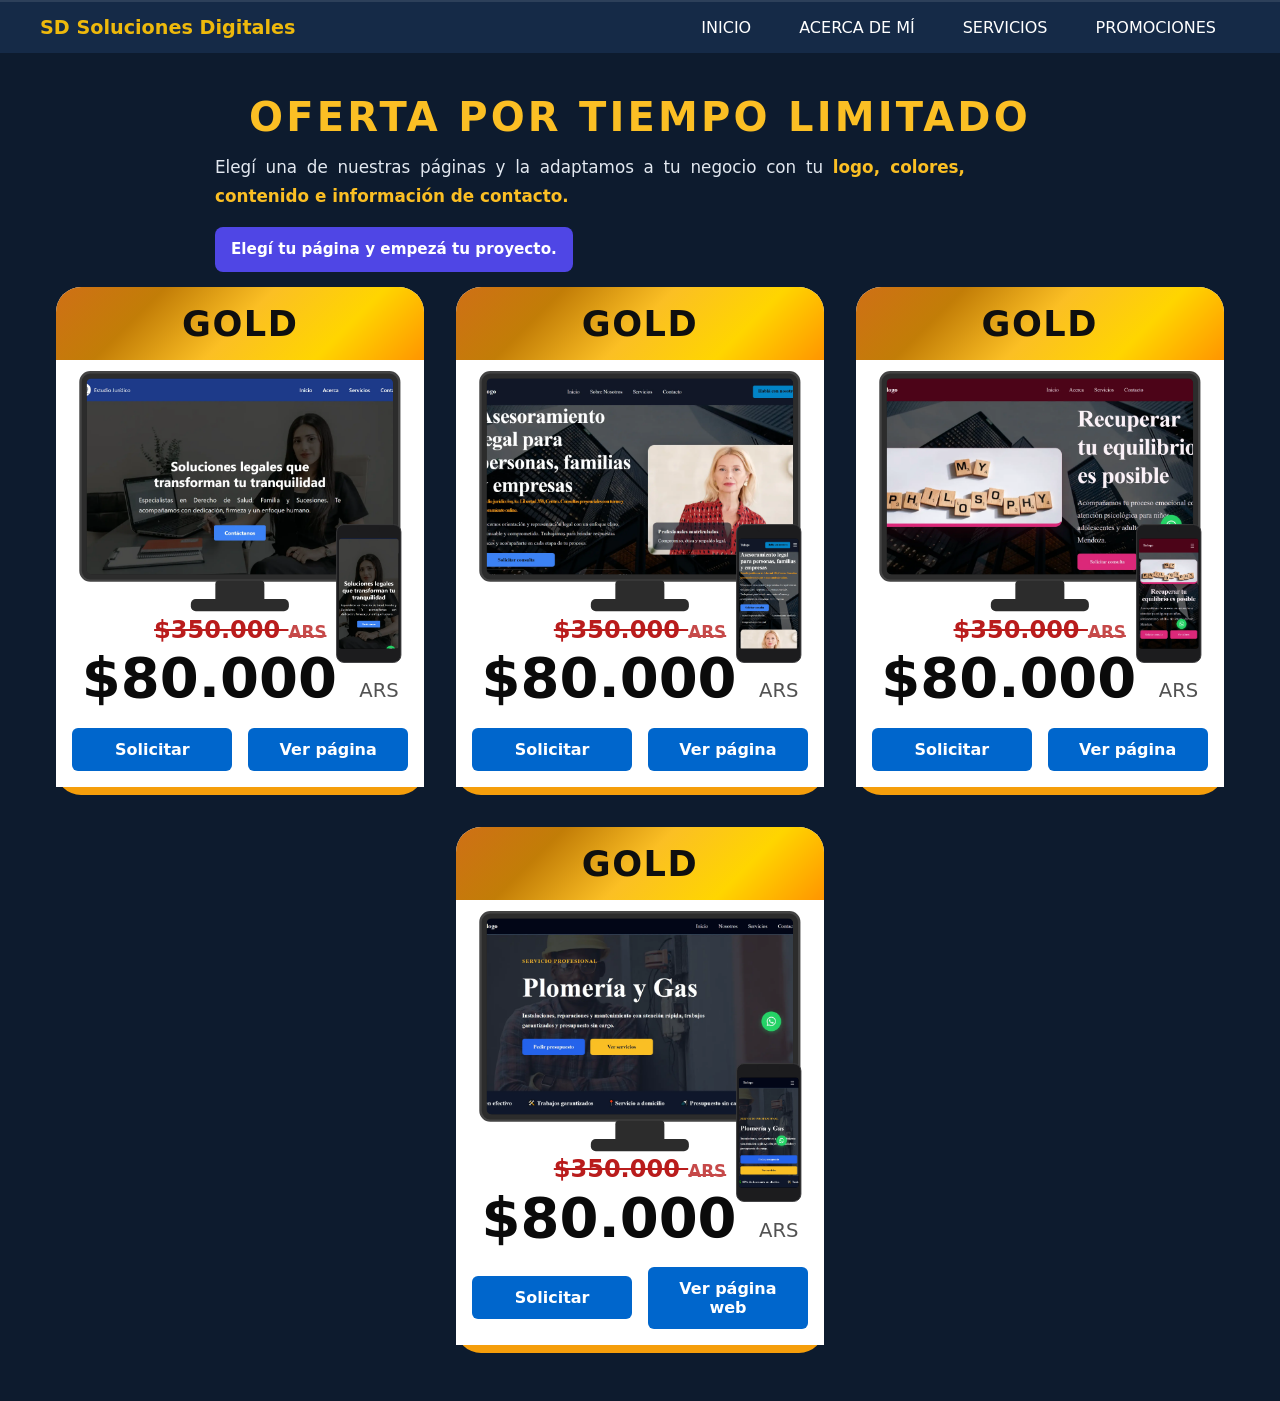
==== promociones/index.html @ 0f0af24a "Crear estructura multipagina y actualizar navegacion" ====
<!DOCTYPE html>
<html lang="es">

<head>
  <meta charset="UTF-8">
  <meta name="viewport" content="width=device-width, initial-scale=1.0">

  <title>Sobre mí | SD Soluciones Digitales</title>

  <meta
    name="description"
    content="Conocé a José Santacruz y su trabajo en desarrollo web para negocios y empresas."
  >

  <link rel="stylesheet" href="../css/styles.css">
</head>

<body>

<header class="navbar">
  <section class="container">

    <div class="logo">SD Soluciones Digitales</div>

    <input type="checkbox" id="menu-toggle" class="menu-toggle">

    <label for="menu-toggle" class="menu-icon"></label>

    <nav class="menu">
      <a href="../">Inicio</a>
      <a href="../sobre-mi/">Acerca de mí</a>
      <a href="../servicios/">Servicios</a>
      <a href="./">Promociones</a>
    </nav>

  </section>
</header>

  <main>

    <section id="promociones" class="promotions">
      <div class="section container">
        
      <h2 class="h2-center promo-eyebrow">OFERTA POR TIEMPO LIMITADO</h2>

      <div class="promo-box sesction">
        

        <p class="promo-text">
          Elegí una de nuestras páginas y la adaptamos a tu negocio con tu
          <strong>logo, colores, contenido e información de contacto.</strong>
        </p>

        <p class="promo-action">
          Elegí tu página y empezá tu proyecto.
        </p>
      </div>



        <div class="portfolio-container">

          <article class="portfolio-card gold-card">
            <span class="portfolio-title"> GOLD</span>
                      
            <div class="portfolio-preview">
              <div class="svg-desktop">
                <svg viewBox="0 0 300 250" xmlns="http://www.w3.org/2000/svg">
                  <defs>
                    <clipPath id="screen-pc-gold">
                      <rect x="25" y="15" width="250" height="160" rx="4" />
                    </clipPath>
                  </defs>
                  <rect x="20" y="10" width="260" height="170" rx="8" fill="#2c2c2c" />
                  <rect x="20" y="10" width="260" height="170" rx="8" fill="none" stroke="#444" stroke-width="2" />
                  <rect x="25" y="15" width="250" height="160" rx="4" fill="#1a1a1a" clip-path="url(#screen-pc-gold)" />
                  <image href="../assets/imagen/lexora-gold-01-desktop.webp" x="25" y="15" width="250" height="160" clip-path="url(#screen-pc-gold)" preserveAspectRatio="xMidYMid slice" />
                  <rect x="130" y="180" width="40" height="20" rx="3" fill="#2c2c2c" />
                  <rect x="110" y="195" width="80" height="10" rx="4" fill="#2c2c2c" />
                </svg>
              </div>

              <div class="svg-mobile">
                <svg viewBox="0 0 160 320" xmlns="http://www.w3.org/2000/svg">
                  <defs>
                    <clipPath id="screen-mobile-gold">
                      <rect x="15" y="40" width="130" height="240" rx="6" />
                    </clipPath>
                  </defs>
                  <rect x="10" y="10" width="140" height="300" rx="16" fill="#1c1c1e" />
                  <rect x="10" y="10" width="140" height="300" rx="16" fill="none" stroke="#3a3a3c" stroke-width="2" />
                  <path d="M60 12 h40 a4 4 0 0 1 4 4 v6 a4 4 0 0 1 -4 4 h-40 a4 4 0 0 1 -4 -4 v-6 a4 4 0 0 1 4 -4 z" fill="#1c1c1e" />
                  <rect x="15" y="40" width="130" height="240" rx="6" fill="#000" clip-path="url(#screen-mobile-gold)" />
                  <image href="../assets/imagen/lexora-gold-01-mobile.webp" x="15" y="40" width="130" height="240" clip-path="url(#screen-mobile-gold)" preserveAspectRatio="xMidYMid slice" />
                </svg>
              </div>
            </div>

            <div class="card-content-promotions">
              
              <div class="promo-price">
                <del class="old-price">$350.000 <small>ARS</small></del>
                <strong class="new-price">$80.000 <small>ARS</small></strong>
              </div>
                <!--  <h2>Paquete Web Gold</h2> -->

              <div class="card-actions">
                <a
                  href="https://wa.me/543743615520?text=Quiero%20la%20p%C3%A1gina%20Lexora%201"
                  class="btn"
                  target="_blank"
                  rel="noopener noreferrer"
                >
                  Solicitar
                </a>

                <a
                  href="https://lexora-gold-01.vercel.app/"
                  class="btn"
                  target="_blank"
                  rel="noopener noreferrer"
                >
                  Ver  página
                </a>
              </div>

            </div>
          </article>

          <article class="portfolio-card gold-card">
            <span class="portfolio-title"> GOLD</span>
                      
            <div class="portfolio-preview">
              <div class="svg-desktop">
                <svg viewBox="0 0 300 250" xmlns="http://www.w3.org/2000/svg">
                  <defs>
                    <clipPath id="screen-pc-gold">
                      <rect x="25" y="15" width="250" height="160" rx="4" />
                    </clipPath>
                  </defs>
                  <rect x="20" y="10" width="260" height="170" rx="8" fill="#2c2c2c" />
                  <rect x="20" y="10" width="260" height="170" rx="8" fill="none" stroke="#444" stroke-width="2" />
                  <rect x="25" y="15" width="250" height="160" rx="4" fill="#1a1a1a" clip-path="url(#screen-pc-gold)" />
                  <image href="../assets/imagen/lexora-gold-02-desktop.webp" x="25" y="15" width="250" height="160" clip-path="url(#screen-pc-gold)" preserveAspectRatio="xMidYMid slice" />
                  <rect x="130" y="180" width="40" height="20" rx="3" fill="#2c2c2c" />
                  <rect x="110" y="195" width="80" height="10" rx="4" fill="#2c2c2c" />
                </svg>
              </div>

              <div class="svg-mobile">
                <svg viewBox="0 0 160 320" xmlns="http://www.w3.org/2000/svg">
                  <defs>
                    <clipPath id="screen-mobile-gold">
                      <rect x="15" y="40" width="130" height="240" rx="6" />
                    </clipPath>
                  </defs>
                  <rect x="10" y="10" width="140" height="300" rx="16" fill="#1c1c1e" />
                  <rect x="10" y="10" width="140" height="300" rx="16" fill="none" stroke="#3a3a3c" stroke-width="2" />
                  <path d="M60 12 h40 a4 4 0 0 1 4 4 v6 a4 4 0 0 1 -4 4 h-40 a4 4 0 0 1 -4 -4 v-6 a4 4 0 0 1 4 -4 z" fill="#1c1c1e" />
                  <rect x="15" y="40" width="130" height="240" rx="6" fill="#000" clip-path="url(#screen-mobile-gold)" />
                  <image href="../assets/imagen/lexora-gold-02-mobile.webp" x="15" y="40" width="130" height="240" clip-path="url(#screen-mobile-gold)" preserveAspectRatio="xMidYMid slice" />
                </svg>
              </div>
            </div>

            <div class="card-content-promotions">
              
            <div class="promo-price">
              <del class="old-price">$350.000 <small>ARS</small></del>
              <strong class="new-price">$80.000 <small>ARS</small></strong>
            </div>
            <!--  <h2>Paquete Web Gold</h2> -->


            <div class="card-actions">
              <a
                href="https://wa.me/543743615520?text=Quiero%20la%20p%C3%A1gina%20Lexora%202"
                class="btn"
                target="_blank"
                rel="noopener noreferrer"
              >
                Solicitar
              </a>

              <a
                href="https://lexora-gold-02.vercel.app/"
                class="btn"
                target="_blank"
                rel="noopener noreferrer"
              >
                Ver  página
              </a>
            </div>


            </div>
          </article>

          <article class="portfolio-card gold-card">
            <span class="portfolio-title"> GOLD</span>
                      
            <div class="portfolio-preview">
              <div class="svg-desktop">
                <svg viewBox="0 0 300 250" xmlns="http://www.w3.org/2000/svg">
                  <defs>
                    <clipPath id="screen-pc-gold">
                      <rect x="25" y="15" width="250" height="160" rx="4" />
                    </clipPath>
                  </defs>
                  <rect x="20" y="10" width="260" height="170" rx="8" fill="#2c2c2c" />
                  <rect x="20" y="10" width="260" height="170" rx="8" fill="none" stroke="#444" stroke-width="2" />
                  <rect x="25" y="15" width="250" height="160" rx="4" fill="#1a1a1a" clip-path="url(#screen-pc-gold)" />
                  <image href="../assets/imagen/lexora-gold-03-desktop.webp" x="25" y="15" width="250" height="160" clip-path="url(#screen-pc-gold)" preserveAspectRatio="xMidYMid slice" />
                  <rect x="130" y="180" width="40" height="20" rx="3" fill="#2c2c2c" />
                  <rect x="110" y="195" width="80" height="10" rx="4" fill="#2c2c2c" />
                </svg>
              </div>

              <div class="svg-mobile">
                <svg viewBox="0 0 160 320" xmlns="http://www.w3.org/2000/svg">
                  <defs>
                    <clipPath id="screen-mobile-gold">
                      <rect x="15" y="40" width="130" height="240" rx="6" />
                    </clipPath>
                  </defs>
                  <rect x="10" y="10" width="140" height="300" rx="16" fill="#1c1c1e" />
                  <rect x="10" y="10" width="140" height="300" rx="16" fill="none" stroke="#3a3a3c" stroke-width="2" />
                  <path d="M60 12 h40 a4 4 0 0 1 4 4 v6 a4 4 0 0 1 -4 4 h-40 a4 4 0 0 1 -4 -4 v-6 a4 4 0 0 1 4 -4 z" fill="#1c1c1e" />
                  <rect x="15" y="40" width="130" height="240" rx="6" fill="#000" clip-path="url(#screen-mobile-gold)" />
                  <image href="../assets/imagen/lexora-gold-03-mobile.webp" x="15" y="40" width="130" height="240" clip-path="url(#screen-mobile-gold)" preserveAspectRatio="xMidYMid slice" />
                </svg>
              </div>
            </div>

            <div class="card-content-promotions">
              
            <div class="promo-price">
              <del class="old-price">$350.000 <small>ARS</small></del>
              <strong class="new-price">$80.000 <small>ARS</small></strong>
            </div>
              <!--  <h2>Paquete Web Gold</h2> -->

              <div class="card-actions">
                <a
                  href="https://wa.me/543743615520?text=Quiero%20la%20p%C3%A1gina%20Lexora%203"
                  class="btn"
                  target="_blank"
                  rel="noopener noreferrer"
                >
                  Solicitar
                </a>

                <a
                  href="https://lexora-gold-03.vercel.app/"
                  class="btn"
                  target="_blank"
                  rel="noopener noreferrer"
                >
                  Ver  página
                </a>
              </div>


            </div>
          </article>

          <article class="portfolio-card gold-card">
            <span class="portfolio-title"> GOLD</span>
                      
            <div class="portfolio-preview">
              <div class="svg-desktop">
                <svg viewBox="0 0 300 250" xmlns="http://www.w3.org/2000/svg">
                  <defs>
                    <clipPath id="screen-pc-gold">
                      <rect x="25" y="15" width="250" height="160" rx="4" />
                    </clipPath>
                  </defs>
                  <rect x="20" y="10" width="260" height="170" rx="8" fill="#2c2c2c" />
                  <rect x="20" y="10" width="260" height="170" rx="8" fill="none" stroke="#444" stroke-width="2" />
                  <rect x="25" y="15" width="250" height="160" rx="4" fill="#1a1a1a" clip-path="url(#screen-pc-gold)" />
                  <image href="../assets/imagen/lexora-gold-04-desktop.webp" x="25" y="15" width="250" height="160" clip-path="url(#screen-pc-gold)" preserveAspectRatio="xMidYMid slice" />
                  <rect x="130" y="180" width="40" height="20" rx="3" fill="#2c2c2c" />
                  <rect x="110" y="195" width="80" height="10" rx="4" fill="#2c2c2c" />
                </svg>
              </div>

              <div class="svg-mobile">
                <svg viewBox="0 0 160 320" xmlns="http://www.w3.org/2000/svg">
                  <defs>
                    <clipPath id="screen-mobile-gold">
                      <rect x="15" y="40" width="130" height="240" rx="6" />
                    </clipPath>
                  </defs>
                  <rect x="10" y="10" width="140" height="300" rx="16" fill="#1c1c1e" />
                  <rect x="10" y="10" width="140" height="300" rx="16" fill="none" stroke="#3a3a3c" stroke-width="2" />
                  <path d="M60 12 h40 a4 4 0 0 1 4 4 v6 a4 4 0 0 1 -4 4 h-40 a4 4 0 0 1 -4 -4 v-6 a4 4 0 0 1 4 -4 z" fill="#1c1c1e" />
                  <rect x="15" y="40" width="130" height="240" rx="6" fill="#000" clip-path="url(#screen-mobile-gold)" />
                  <image href="../assets/imagen/lexora-gold-04-mobile.webp" x="15" y="40" width="130" height="240" clip-path="url(#screen-mobile-gold)" preserveAspectRatio="xMidYMid slice" />
                </svg>
              </div>
            </div>

            <div class="card-content-promotions">
              
            <div class="promo-price">
              <del class="old-price">$350.000 <small>ARS</small></del>
              <strong class="new-price">$80.000 <small>ARS</small></strong>
            </div>
              <!--  <h2>Paquete Web Gold</h2> -->

            <div class="card-actions">
              <a
                href="https://wa.me/543743615520?text=Quiero%20la%20p%C3%A1gina%20Lexora%204"
                class="btn"
                target="_blank"
                rel="noopener noreferrer"
              >
                Solicitar
              </a>

              <a
                href="https://lexora-gold-04.vercel.app/"
                class="btn"
                target="_blank"
                rel="noopener noreferrer"
              >
                Ver página web
              </a>
            </div>


            </div>
          </article>
          
        </div>
      </div>
    </section>

  </main>

  <script src="../js/main.js"></script>

</body>

</html>
---- css/styles.css ----
/* ********** Custom Properties ********** */
:root {
  /* Identidad visual */
  --primary-color: #3b82f6;
  --secondary-color: #1e3a8a;
  --accent-color: #f59e0b;

  /* Texto */
  /* h1, h2, h3 (títulos principales, máximo contraste) */
  --text-main: #1f2937;
  /*  (párrafos, texto de lectura, un poco más suave pero legible) */
  --text-muted: #6b7280;
  --text-muted: #010203;
  /* texto sobre fondos oscuros (por ejemplo, dentro de botones, banners o tarjetas con fondo de color) */
  --text-light: #555555;
  --text-white: #ffffff;
  --card-text-color: #0f0f0f;

  /* --- Color dorado (gold) para títulos h1, h2, h3 --- */
  --gold-titles: #eeb90c;

  /* Fondos */
  /*  Es el fondo general de toda la página (un gris muy clarito). */
  --bg-main: #f3f4f6;
  /* Es el color que sí se suele usar para el fondo de las cards o contenedores (blanco puro). Al ser distinto al fondo general, hace que la card resalte. */
  --bg-surface: #ffffff;
  /* Es un color oscuro, ideal para usar en el pie de página (footer) o si armas un "modo oscuro". */
  --bg-dark: #0d1b2e;
  --bg-header-footer: #152a47;

  /* Bordes y estados */
  --border-color: #e5e7eb;
  --error: #ef4444;
  --success: #10b981;

  /* Variables servicios */
  --bg-color: #f0f0f0;
  --text-dark: #333333;
  --price-red: #d92d20;
  --price-green: #14804a;
  --card-bg: #ffffff;

  /* Layout */
  --max-width: 1200px;
  --header-height: 70px;      /* Altura real del header fijo */
  --shadow-sm: 0 1px 3px rgba(0,0,0,0.1);

  /* PLanes */
  --gold-card: linear-gradient(135deg, #c27d07, #fbbf24);
  --gold-card: linear-gradient(
    135deg,
    #cf7016,
    #c27d07,
    #fbbf24,  
    #ffd500, 
    #ff9500 
    );
  --shadow-gold: 
    0 4px 15px rgba(212, 175, 55, 0.5),    
    0 10px 25px rgba(255, 215, 0, 0.35),   
    inset 0 0 8px rgba(255, 223, 0, 0.4);
    
  --diamond-card: linear-gradient(135deg, #52525b, #d4d4d8, #ffffff, #71717a);
  --diamond-card: linear-gradient(
  135deg,
  #1f2937, 
  #4b5563, 
  #94a3b8,  
  #e2e8f0,
  #0f172a 
    );
  --shadow-diamond:
  0 4px 15px rgba(113, 113, 122, 0.45),
  0 10px 30px rgba(255, 255, 255, 0.7),
  inset 0 0 10px rgba(255, 255, 255, 0.9);

/* Redes sociales foote */
  --instagram: #E1306C; 
  --whatsapp: #25D366;
  --tiktok: #00f2ea;     
}

/* ********** Reset y estilos base ********** */
html {
  box-sizing: border-box;
  font-family: system-ui, -apple-system, "Segoe UI", Roboto, sans-serif;
  font-size: 16px;
  scroll-behavior: smooth;
}

*, *::after, *::before {
  box-sizing: inherit;
}

body {
  margin: 0;
  background-color: var(--bg-dark);
}

a {
  color: var(--primary-color);
  transition: opacity 0.2s ease;
}
a:hover {
  opacity: 0.8;
}

h1, h2, h3 {
  margin: 0;
  line-height: 1.2;
  color: var(--gold-titles);
}

img {
  max-width: 100%;
  height: auto;
  display: block;  /* Evita espacios fantasmas debajo de imágenes */
}

p {
  line-height: 1.6;
  margin-top: 0;
}

/* Utilidades */
.container {
  max-width: var(--max-width);
  margin-left: auto;
  margin-right: auto;
  padding: 0 1rem;
}

.whatsapp-float {
  position: fixed;
  width: 60px;
  height: 60px;
  bottom: 350px;
  right: 60px;
  background-color: #25d366;
  color: white;
  border-radius: 50px;
  display: flex;
  justify-content: center;
  align-items: center;
  box-shadow: 2px 2px 10px rgba(0, 0, 0, 0.2);
  z-index: 9999;
  text-decoration: none;
  transition: transform 0.3s ease;
}

.whatsapp-float:hover {
  transform: scale(1.1);
  color: white;
}

.h2-center {
  text-align: center;
  font-size: clamp(2rem, 5vw, 2.5rem);
  margin-bottom: 40px;
  padding-top: 45px;
}

.text-red {
  color: red;
}
.text-green {
  color: green;
}

.text-aling {
  text-align: center;
}

.btn {
  display: inline-block;
  padding: 0.75rem 1.5rem;
  background-color: #2563eb; /* azul moderno */
  color: #fff;
  font-size: 1rem;
  font-weight: 600;
  border: none;
  border-radius: 0.5rem;
  cursor: pointer;
  transition: background-color 0.3s ease;
  text-decoration: none; /* útil si es <a> */
}

.section {
  padding: 3rem 1rem;
}

.btn:hover {
  background-color: #1e40af; /* tono más oscuro al pasar */
}

h1, h2, h3 {
  color: var(--gold-titles);
}

h4, h5, h6 {
  color: var(--text-main);
}

p {
  color: var(--text-muted);
}

@media screen and (min-width: 1024px) {
  .full-lg-screen {
    width: 100%;
    min-height: 100vh;
  }
}

/* ********** Barra navegacion ********** */
.navbar {
  background: var(--bg-dark);
  background: var(--bg-header-footer);
  color: white;
  bottom: 0;
  z-index: 999;
  padding: 1rem;
  width: 100%;
  left: 0;
  position: fixed;
  z-index: 999;
  padding: 0.8rem 1rem;
  border-top: 2px solid rgba(255, 255, 255, 0.1);
}

.navbar > .container {
  display: flex;
  justify-content: space-between;
  align-items: center;
  width: 100%;
}

.logo {
  font-weight: bold;
  font-size: 1.2rem;
  color: var(--gold-titles);
  font-weight: 800;
}

.menu-toggle {
  display: none;
}

.menu-icon {
  font-size: 1.8rem;
  cursor: pointer;
  transition: all 0.3s ease;
}

/* Estado normal: ☰ */
.menu-icon::before {
  content: "\2630"; /* Unicode ☰ */
}

/* Cuando el menú está desplegado: ✖ */
.menu-toggle:checked + .menu-icon::before {
  content: "\2715"; /* Unicode ✖ */
}

.menu {
  display: none;
  flex-direction: column;
  background: var(--bg-dark);
  background: var(--bg-header-footer);
  position: absolute;
  bottom: 60px;             
  left: 0;
  width: 100%;
}

.menu a {
  padding: 1rem;
  text-decoration: none;
  color: var(--gold-titles);
  color: white;
  border-top: 1px solid #333;
  text-align: left;
  font-weight: 500;
  text-transform: uppercase;
}

.menu a:hover {
  transform: scale(1.05);          
  transition: transform 0.2s ease;
  font-weight: bold;
}

.menu-toggle:checked ~ .menu {
  display: flex;
}

/* Desktop: desde 1024px en adelante */
@media (min-width: 768px) {
  .navbar {
    top: 0;
    bottom: auto;
    padding: 0 1rem;
  }
  .navbar > .container {
    width: 100%;
    display: flex;
    justify-content: space-between;
    align-items: center;
    align-items: stretch;
    padding: 0;
  }
  .logo {
    position: static;
    display: flex;
    align-items: center;             
  }
  .menu {
    display: flex !important;
    flex-direction: row;
    position: static;
    width: auto;
  }
  .menu a {
    border: none;
    padding: 1rem 1.5rem;
    display: flex;
    align-items: center;
  }
  .menu-icon {
    display: none;                 
  }
} 

/* ********** Hero ********** */
/* ********** Hero ********** */
.hero {
  min-height: 100vh;
  position: relative;
  overflow: hidden;
  display: flex;
  flex-direction: column;
  justify-content: center;
  align-items: center;
  color: var(--text-light);
  background:
    linear-gradient(rgba(0, 0, 0, 0.15), rgba(0, 0, 0, 0.15)),
    url("https://images.unsplash.com/photo-1484417894907-623942c8ee29?q=80&w=1032&auto=format&fit=crop&ixlib=rb-4.1.0&ixid=M3wxMjA3fDB8MHxwaG90by1wYWdlfHx8fGVufDB8fHx8fA%3D%3D");
  background-size: cover;
  background-position: center;
}

.hero-content {
  position: relative;
  z-index: 2;
  display: flex;
  flex-direction: column;
  gap: 1rem;
  max-width: 650px;
  padding: 2rem 1.25rem;
  margin-right: auto;
  background: rgb(0 0 0 / 80%);
  border-radius: 15px;
  border: 3px solid #ffcc10;
}

.hero-title {
  font-size: 2.5rem;
  font-weight: 700;
  line-height: 1.3;
  letter-spacing: -0.02em;
}

.hero-description {
  color: #cbd5e1;
  font-size: 1.05rem;
  line-height: 1.6;
}

.hero-buttons {
  display: flex;
  flex-direction: column;
  align-items: center;
  gap: 1rem;
}

.btn-hero {
  display: inline-flex;
  width: 100%;
  align-items: center;
  justify-content: center;
  padding: 0.85rem 1.75rem;
  border-radius: 10px;
  cursor: pointer;
  text-decoration: none;
  font-size: 0.95rem;
  font-weight: 800;
  transition: all 0.25s cubic-bezier(0.4, 0, 0.2, 1);
}

.btn-hero-primary {
  background-color: #f9f9fc;
  color: #000000;
  border: 1px solid transparent;
  box-shadow: 0 4px 14px rgba(99, 102, 241, 0.35);
  text-transform: uppercase;
}

.btn-hero-primary:hover {
  transform: translateY(-2px);
}

.btn-hero-secondary {
  background-color: #4f46e5;
  color: #ffffff;
  border: 1px solid rgba(255, 255, 255, 0.15);
  text-transform: uppercase;
}

.btn-hero-secondary:hover {
  background-color: #4338ca;
  transform: translateY(-2px);
}


/* ********** Hero Benefits Slider ********** */
.hero-benefits-slider {
  width: 100%;
  overflow: hidden;
  padding: 1rem 0;
}

.hero-benefits-track {
  display: flex;
  width: max-content;
  animation: heroBenefitsSlider 50s linear infinite;
}

.hero-benefit-slide {
  display: flex;
  align-items: center;
  gap: 1rem;
  padding: 1rem;
  min-height: 90px;
  width: 280px;
  background: rgba(15, 23, 42, 0.92);
  border: 1px solid rgba(99, 102, 241, 0.25);
  border-radius: 12px;
  backdrop-filter: blur(8px);
  flex-shrink: 0;
  margin-right: 1rem;
}

.hero-benefit-icon {
  display: flex;
  align-items: center;
  justify-content: center;
  min-width: 45px;
  height: 45px;
  border-radius: 10px;
  background: rgba(79, 70, 229, 0.18);
  color: #a5b4fc;
  font-size: 1.3rem;
}

/* Nueva clase porque el HTML ahora utiliza <strong class="benefit-title> */
.benefit-title {
  display: block;
  margin: 0 0 0.25rem;
  font-size: 1rem;
  color: var(--gold-titles);
}

.hero-benefit-slide p {
  margin: 0;
  max-width: 200px;
  color: #94a3b8;
  font-size: 0.85rem;
  line-height: 1.4;
}


/* ********** Animación ********** */
@keyframes heroBenefitsSlider {
  from {
    transform: translateX(0);
  }

  to {
    transform: translateX(-50%);
  }
}


/* ********** Tablet ********** */
@media (min-width: 768px) {
  .hero {
    justify-content: space-between;
    padding-top: var(--header-height);
  }

  .hero-content {
    display: flex;
    flex-direction: column;
    justify-content: center;
    gap: 1rem;
    align-self: flex-start;
    margin-top: auto;
    margin-left: max(
      1rem,
      calc((100% - var(--max-width)) / 2 + 1rem)
    );
    margin-right: auto;
    width: 100%;
  }

  .hero-buttons {
    flex-direction: row;
    gap: 1rem;
    align-items: center;
  }

  .hero-benefits-slider {
    width: 100%;
    margin-top: auto;
  }

  .hero-benefit-slide {
    flex-basis: 320px;
  }
}


/* ********** Desktop ********** */
@media (min-width: 1024px) {
  .hero-benefit-slide {
    flex-basis: 300px;
  }
}

/* ********** About ********** */
/* .about {
  padding: 5rem 0;
  background: var(--bg-dark);
  overflow: hidden;
} */

.about-wrapper {
  display: flex;
  flex-direction: column;
/*   gap: 3rem; */
}

.about-content {
  display: flex;
  flex-direction: column;
}

.about-label {
  display: inline-block;
  margin-bottom: 0.75rem;
  color: #818cf8;
  font-size: 0.75rem;
  font-weight: 800;
  letter-spacing: 0.12em;
}

.about-content h2 {
  margin: 0 0 1.25rem;
  font-size: 2rem;
  font-weight: 700;
  line-height: 1.2;
  letter-spacing: -0.02em;
}

.about-content p {
  margin: 0 0 1rem;
  color: #94a3b8;
  font-size: 1rem;
  line-height: 1.7;
}

.about-content .about-intro {
  color: #cbd5e1;
}

.about-content strong {
  color: #ffffff;
  font-weight: 700;
}

.about-benefits {
  display: flex;
  flex-direction: column;
  gap: 0.75rem;
  margin-top: 1.5rem;
}

.about-benefit {
  display: flex;
  align-items: center;
  gap: 0.85rem;
  padding: 1rem;
  background: rgba(255, 255, 255, 0.04);
  border: 1px solid rgba(255, 255, 255, 0.08);
  border-radius: 12px;
  transition: transform 0.25s ease, background-color 0.25s ease, border-color 0.25s ease;
}

.about-benefit:hover {
  transform: translateY(-2px);
  background: rgba(255, 255, 255, 0.06);
  border-color: rgba(129, 140, 248, 0.3);
}

.about-benefit-icon {
  flex: 0 0 40px;
  display: flex;
  align-items: center;
  justify-content: center;
  width: 40px;
  height: 40px;
  color: #818cf8;
  background: rgba(99, 102, 241, 0.12);
  border-radius: 10px;
  font-size: 1rem;
  font-weight: 800;
}

.about-benefit h3 {
  margin: 0 0 0.2rem;
  color: #ffffff;
  font-size: 0.95rem;
  font-weight: 700;
}

.about-benefit p {
  margin: 0;
  color: #94a3b8;
  font-size: 0.8rem;
  line-height: 1.4;
}

.about-visual {
  display: flex;
  flex-direction: column;
  gap: 1rem;
}

.about-image-wrapper {
  position: relative;
  width: 100%;
}

.about-image {
  display: block;
  width: 100%;
  height: 400px;
  object-fit: cover;
  border-radius: 20px;
  border: 1px solid rgba(255, 255, 255, 0.1);
  border: 3px solid #ffcc10;

}

.about-experience {
  position: absolute;
  width: 190px;
  bottom: 1rem;
  left: 1rem;
  display: flex;
  align-items: center;
  gap: 0.8rem;
  padding: 1rem 1.2rem;
  background: rgba(15, 23, 42, 0.92);
  border: 1px solid rgba(255, 255, 255, 0.12);
  border-radius: 14px;
  backdrop-filter: blur(12px);
  border: 1px solid #ffcc10;

}

.about-experience strong {
  color: #818cf8;
  font-size: 2.2rem;
  line-height: 1;
}

.about-experience span {
  color: #e2e8f0;
  font-size: 0.9rem;
  font-weight: 600;
  line-height: 1.35;
}
.about-tech {
  display: flex;
  flex-wrap: wrap;
  gap: 0.5rem;
}

.about-tech span {
  padding: 0.5rem 0.75rem;
  color: #cbd5e1;
  background: rgba(255, 255, 255, 0.04);
  border: 1px solid rgba(255, 255, 255, 0.08);
  border-radius: 8px;
  font-size: 0.75rem;
  font-weight: 600;
}

@media (min-width: 768px) {
  .about {
    padding-top: 45px
  }

  .about-wrapper {
    flex-direction: row;
  /*   align-items: center; */
    gap: 4rem;
  }

  .about-content,
  .about-visual {
    flex: 1;
    min-width: 0;
  }

  .about-content h2 {
    font-size: 2.5rem;
  }

  .about-benefits {
    flex-direction: row;
    flex-wrap: wrap;
  }

  .about-benefit {
    flex: 1 1 calc(50% - 0.375rem);
  }

/*   .about-image {
    height: 500px;
  } */
}

@media (min-width: 1024px) {
/*   .about {
    padding: 7rem 0;
  } */

  .about-wrapper {
    gap: 6rem;
  }

  .about-content h2 {
    font-size: 2.8rem;
  }

  .about-content p {
    font-size: 1.05rem;
  }

/*   .about-image {
    height: 560px;
  } */

  .about-experience {
    left: 1rem;
    bottom: 1.5rem;
    padding: 1rem 1.25rem;
  }

  .about-experience strong {
    font-size: 1.8rem;
  }
}

/* ********** Services ********** */
/* Variables de color para las Cards */
:root {
  --emerald-card: linear-gradient(135deg, #10b981 0%, #059669 100%);
  --emerald-header-bg: #059669;
}

.pricing-cards {
  display: flex;
  flex-direction: column; 
  gap: 30px;
  width: 100%;
  align-items: center;
}

.card {
  background-color: var(--card-bg, #ffffff);
  border-radius: 20px;
  box-shadow: 0 10px 25px rgba(0, 0, 0, 0.15);
  width: 100%;
  max-width: 420px;
  display: flex;
  flex-direction: column;
  overflow: hidden;
  padding-bottom: 15px;
  padding-bottom: 8px;
  position: relative;
  text-align: start;
}

/* Identificadores por Plan */
.gold-card { 
  border-bottom: 8px solid var(--simple-header-bg, #f59e0b); 
}

.gold-card .card-header { 
  background: var(--gold-card); 
}

.diamond-card { 
  border-bottom: 8px solid var(--pro-header-bg, #0284c7); 
}

.diamond-card .card-header { 
  background: var(--diamond-card);
}

.emerald-card { 
  border-bottom: 8px solid var(--emerald-header-bg); 
}

.emerald-card .card-header { 
  background: var(--emerald-card);
}

/* Encabezado */
.card-header {
  position: relative;
  padding: 20px 15px;
  text-align: center;
  border-radius: 20px 20px 0 0;
}

.card-header h3 {
  margin: 0;
  font-size: 1.5rem;
  font-weight: 800;
  font-family: 'Raleway', sans-serif;
  color: var(--card-text-color, #ffffff);
}

.popular-badge {
  position: absolute;
  top: 8px;
  right: 15px;
  background-color: #056312;
  
  color: #ffffff;
  font-size: 0.85rem;
  font-weight: 800;
  padding: 3px 8px;
  border-radius: 20px;
  letter-spacing: 0.05em;
}

/* Cuerpo de la Card */
.card-body {
/*   padding: 1.25rem 1.25rem 0.5rem; */
  padding: 0.5rem;
  flex-grow: 1; 
  display: flex;
  flex-direction: column;
  gap: 1.2rem;
}

.card-body h4 {
  margin: 0 0 6px 0;
  font-size: 0.85rem;
  font-weight: 800;
  letter-spacing: 0.04em;
}

.ideal-for p {
  font-size: 0.85rem;
  line-height: 1.5;
  margin: 0;
  color: var(--text-light, #4b5563);
}

/* Lista de Beneficios */
.feature-list {
  list-style: none;
  padding: 0;
  margin: 0;
  display: flex;
  flex-direction: column;
 /*  gap: 8px; */
  gap: 0.2rem;
}

.feature-list li {
  position: relative;
  padding-left: 20px;
  font-size: 0.825rem;
  line-height: 1.45;
}

.feature-list li::before {
  content: "✓";
  position: absolute;
  left: 0;
  top: 0;
  color: var(--price-green, #10b981);
  font-weight: 800;
}

.highlight-green {
  color: var(--price-green, #10b981);
  font-weight: 700;
}

/* Detalle de precios */
.pricing-details {
  display: flex;
  justify-content: space-between;
  margin-top: auto; 
  padding-top: 5px;
  border-top: 1px solid #e5e7eb;
}

.price-col {
  display: flex;
  flex-direction: column;
  align-items: flex-start;
  gap: 2px;
}

.price-col .label {
  font-size: 0.65rem;
  font-weight: 800;
  text-transform: uppercase;
}

.price-col .value {
  font-size: 1rem;
  font-weight: 900;
}

.old-price { 
  color: var(--price-red, #ef4444); 
  text-decoration: line-through;
}

.green-text { 
  color: var(--price-green, #10b981); 
}

/* Footer y Botón */
/* .card-footer {
  padding: 10px 18px 5px;
} */

.checkout-box {
  display: flex;
  align-items: center;
  justify-content: center;
  padding: 12px 15px;
 /*  border-radius: 12px; */
  gap: 15px;
  text-decoration: none;
  color: #0a0606; 
  cursor: pointer;
  transition: transform 0.2s ease, box-shadow 0.2s ease; 
}

.checkout-box:hover {
  transform: translateY(-2px); 
  box-shadow: 0 6px 15px rgba(0, 0, 0, 0.2);
}

.gold-checkout { 
  background: var(--gold-card);
}

.diamond-checkout { 
  background: var(--diamond-card);
}

.emerald-checkout {
  background: var(--emerald-card);
}

.tag-icon {
  display: flex;
  align-items: center;
  justify-content: center;
}

.checkout-text {
  display: flex;
  flex-direction: column;
  border-left: 1.5px solid rgba(255, 255, 255, 0.6);
  padding-left: 12px;
}

.solo-pagas {
  font-size: 0.7rem;
  font-weight: 800;
  letter-spacing: 0.05em;
}

.final-price {
  font-size: 1.3rem;
  font-weight: 800;
  line-height: 1.1;
}

/* Tablet (2 por fila) */
@media (min-width: 768px) and (max-width: 1023px) {
  .pricing-cards {
    flex-direction: row; 
    flex-wrap: wrap;
    justify-content: center;
  }
  
  .card {
    width: 47%; 
  }
}

/* Desktop (3 columnas alineadas) */
@media (min-width: 1024px) {
  .pricing-cards {
    flex-direction: row; 
    justify-content: center;
    align-items: stretch;
    gap: 25px;
  }
  
  .card {
    width: 32%; 
    max-width: 380px;
  }
}


/* ********** Porfolio ********** */
.portfolio-container {
  display: flex;
  flex-direction: column;
  align-items: center;
  width: 100%;
  gap: 1rem;
}

.portfolio-card {
  background-color: var(--card-bg);
  border-radius: 25px;
  width: 100%;
  max-width: 600px; 
  display: flex;
  flex-direction: column;
  transition: transform 0.3s ease, box-shadow 0.3s ease;
}

/* .portfolio-card:hover {
  transform: translateY(-5px);
  box-shadow: 0 12px 24px rgba(0, 0, 0, 0.12);
} */

/* .gold-card {
  border: 3px solid var(--gold-card); 
  box-shadow: var(--shadow-gold);
}
 */
.gold-card .portfolio-title {
  background:  var(--gold-card);
}

/* .diamond-card {
  border: 3px solid var(--diamond-card);
  box-shadow: var(--shadow-diamond);
} */

.diamond-card .portfolio-title {
  background: var(--diamond-card);
}

.portfolio-title {
  padding: 1rem;
  text-align: center;
  font-weight: 800;
  color: var(--text-dark);
  font-size: 2.2rem;
  border-radius: 25px 25px 0 0;
  color: var(--card-text-color);
  letter-spacing: 1.5px;
}

.portfolio-preview {
  display: flex;
  align-items: flex-end;
  width: 100%;
  position: relative;
}

.svg-desktop {
  width: 100%;
}

.svg-mobile {
  width: 20%;
  max-width: 110px;
  margin-left: -25%;
  z-index: 2; 
}

.devices-showcase svg {
  width: 100%;
  height: auto;
  display: block;
}

.card-content {
  display: flex;
  flex-direction: column;
  align-items: center;
  padding: 1rem;
}

.card-content h2 {
  font-size: 1.5rem;
  margin-bottom: 0.5rem;
  color: #1a1a1a;
}

.btn {
  text-align: center;
  display: inline-block;
  width: 50%;
  padding: 0.75rem 1.5rem;
  background-color: #0066cc;
  color: #fff;
  text-decoration: none;
  font-weight: 600;
  border-radius: 6px;
  transition: background-color 0.2s ease;
}

.btn:hover {
  background-color: #004c99;
}

@media (min-width: 768px) {
  .portfolio-container {
    flex-direction: row;
    flex-wrap: wrap; 
    justify-content: center;
    gap: 2rem; 
  }

  .portfolio-card {
    width: calc(50% - 1rem);
    max-width: none; 
  }
}

@media (min-width: 1024px) {

  .portfolio-card {
    width: calc(33.333% - 1.35rem); 
  }
}

/* ********** PROMOCIONES ********** */
.card-content-promotions {
  display: flex;
  flex-direction: column;
  gap: 0;
  margin-top: -55px;
  background-color: var(--card-bg);
}

.card-content-promotions h2 {
  text-align: center;
}




/*  */

.promo-box {
  max-width: 850px;
  margin: 0 auto;
/*   padding: 2rem 1.5rem;
  text-align: center;
  background: #0d1b2e;
  border-radius: 16px; */
}

.promo-eyebrow {
  margin: 0 0 0.75rem;
  color: #fbbf24;
 /*  font-size: 0.8rem; */
  font-weight: 800;
  letter-spacing: 0.08em;
}

.promo-text {
  max-width: 750px;
 /*  margin: 0 auto; */
  color: #e2e8f0;
  font-size: 1.05rem;
  line-height: 1.7;
  text-align: justify;
}

.promo-text strong {
  color: #fbbf24;
  font-weight: 800;
}

.promo-action {
  display: inline-block;
/*   margin: 1.25rem 0 0; */
  padding: 0.65rem 1rem;
  color: #ffffff;
  font-size: 0.95rem;
  font-weight: 700;
  background: #4f46e5;
  border-radius: 8px;
}
/*  */





/* .promo-price {
  display: flex;
  flex-direction: column;
  justify-content: center;
  text-align: center;
}

.promo-price del {
  font-size: 1.5rem;
  color: #b61111;
  font-weight: bold;     
}

.promo-price strong {
  font-size: 2.5rem;
  color: #0a0a0a;
  font-weight: bold; 
}

.promo-price strong span {
  font-size: 1rem;
  opacity: 0.8;
  padding: 0;
  margin: 0;
} */


.promo-price {
  text-align: center;
  line-height: 1.2;
}

.old-price {
  display: block;
  font-size: 1.5rem;
  color: #b91c1c;
  text-decoration: line-through;
  font-weight: bold;
}

.old-price small {
  font-size: 0.7em;
  opacity: 0.8;
}

.new-price {
  display: block;
  font-size: 3.5rem;
  font-weight: 800;
  color: #0a0a0a;
}

.new-price small {
  font-size: 0.35em;      
  font-weight: 400;
  opacity: 0.7;
  margin-left: 0.15em;
}

.card-actions {
  display: flex;
  justify-content: space-between;
  align-items: center;
  gap: 1rem;
  margin: 1rem;
}

@media (min-width: 768px) {
  .promo-price h3 {
    font-size: 3rem;
  }
}

/* ********** FOOTER ********** */
.footer {
  background: #111;
  background: var(--bg-header-footer);
  color: #fff;
  padding: 2rem 0rem;
  margin-bottom: 25px;
}

.footer-content {
  display: flex;
  flex-direction: column;
  gap: 1.5rem;
}

.footer-social {
  display: flex;
  justify-content: space-around;
  gap: 1.2rem;        
  padding: 1rem 0;
}

.footer-social .social {
  width: 60px;
  height: 60px;
  display: grid;
  place-items: center;
  border-radius: 20%;
  color: #fff;
  transition: transform 0.3s ease, box-shadow 0.3s ease;
  text-decoration: none;
  box-shadow: 0 4px 8px rgba(0,0,0,0.15);
}

.footer-social .social svg {
  width: 28px;
  height: 28px;
  fill: currentColor;
}

.footer-social .instagram {
  background: linear-gradient(135deg, #405DE6, #E1306C, #FCAF45);
}

.footer-social .whatsapp {
  background: #25D366;
}

.footer-social .tiktok {
  background: linear-gradient(135deg, #00f2ea, #ff0050);
}

/* Efectos hover */
.footer-social .social:hover {
  transform: scale(1.12);        /* ligero zoom */
  box-shadow: 0 8px 20px rgba(0,0,0,0.3);
  filter: brightness(1.1);
}

.footer-copy {
  font-size: .85rem;
  color: #8a8a8a;
  color: white;
  border-top: 1px solid rgba(255,255,255,.1);
  width: 100%;
  padding-top: 1.5rem;
  text-align: center;
}

@media (min-width: 768px) {
  .footer {
    margin-bottom: 0;

  }
  .footer-content {
    display: flex;
    flex-direction: row;
    justify-content: space-evenly; 
    align-items: center;            
    gap: 2rem;                 
  }

  .footer-social {
    order: 2;
    display: flex;
    justify-content: space-around;
    gap: 5rem;
  }

  .footer-social .social {
    width: 54px;                    
    height: 54px;
  }

  .footer-social .social svg {
    width: 26px;
    height: 26px;
  }

  .footer-copy {
    font-size: 1rem;            
    width: auto;                  
    padding-top: 0;                 
    text-align: left;      
    border-top: none;
    order: 1
  }
}
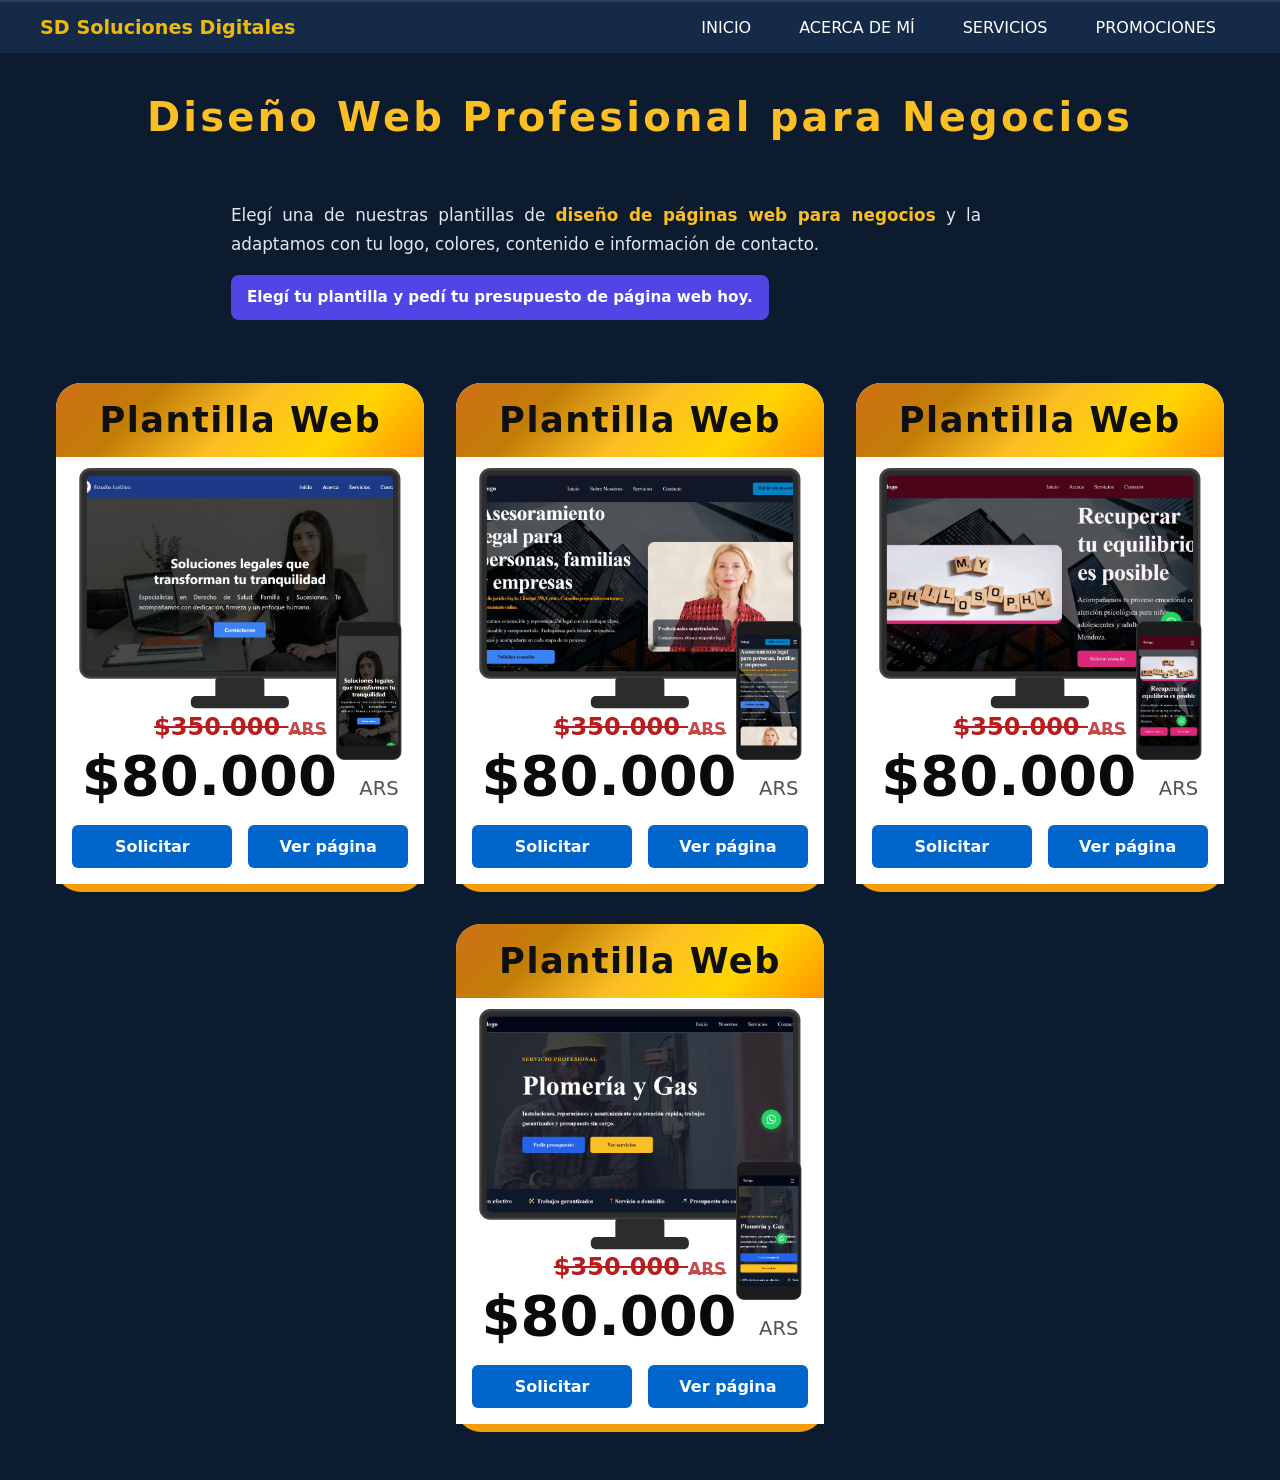
==== commit 03a050b6: "seo: actualiza datos estructurados de promociones" ====
--- a/promociones/index.html
+++ b/promociones/index.html
@@ -1,16 +1,25 @@
 <!DOCTYPE html>
-<html lang="es">
+<html lang="es-AR">
 
 <head>
   <meta charset="UTF-8">
   <meta name="viewport" content="width=device-width, initial-scale=1.0">
 
-  <title>Sobre mí | SD Soluciones Digitales</title>
-
+  <!-- ✅ Title optimizado con keywords transaccionales de tu CSV -->
+  <title>Plantillas Web Profesionales en Oferta | Presupuesto Página Web</title>
+
+  <!-- ✅ Description con keywords de intención comercial + ubicación local -->
   <meta
     name="description"
-    content="Conocé a José Santacruz y su trabajo en desarrollo web para negocios y empresas."
+    content="Diseño web profesional para negocios desde $80.000 ARS. Pedí tu presupuesto de página web en Jardín América, Misiones. Plantillas listas para tu empresa."
   >
+
+  <!-- FAVICON -->
+  <link rel="icon" type="image/png" href="../assets/favicon/favicon-96x96.png" sizes="96x96">
+  <link rel="icon" type="image/svg+xml" href="../assets/favicon/favicon.svg">
+  <link rel="shortcut icon" href="a../ssets/favicon/favicon.ico">
+  <link rel="apple-touch-icon" sizes="180x180" href="../assets/favicon/apple-touch-icon.png">
+  <link rel="manifest" href="../assets/favicon/site.webmanifest">
 
   <link rel="stylesheet" href="../css/styles.css">
 </head>
@@ -40,58 +49,65 @@
 
     <section id="promociones" class="promotions">
       <div class="section container">
-        
-      <h2 class="h2-center promo-eyebrow">OFERTA POR TIEMPO LIMITADO</h2>
-
-      <div class="promo-box sesction">
-        
-
-        <p class="promo-text">
-          Elegí una de nuestras páginas y la adaptamos a tu negocio con tu
-          <strong>logo, colores, contenido e información de contacto.</strong>
-        </p>
-
-        <p class="promo-action">
-          Elegí tu página y empezá tu proyecto.
-        </p>
-      </div>
-
-
+
+    
+
+          <!-- ✅ H1 AGREGADO: Tu página no tenía H1. Este es la keyword principal de tu CSV -->
+        <h1 class="h2-center promo-eyebrow">Diseño Web Profesional para Negocios</h1>
+
+        <div class="promo-box section">
+
+          <!-- ✅ Keywords integradas: "diseño de páginas web para negocios" (dificultad BAJA, alta relevancia en tu CSV) -->
+          <p class="promo-text">
+            Elegí una de nuestras plantillas de <strong>diseño de páginas web para negocios</strong> y la adaptamos con tu
+            logo, colores, contenido e información de contacto.
+          </p>
+
+          <!-- ✅ Keyword transaccional: "crear página web profesional" + "presupuesto" -->
+          <p class="promo-action">
+            Elegí tu plantilla y pedí tu <strong>presupuesto de página web</strong> hoy.
+          </p>  
+        </div>
 
         <div class="portfolio-container">
 
+          <!-- ============ TARJETA 1 ============ -->
           <article class="portfolio-card gold-card">
-            <span class="portfolio-title"> GOLD</span>
+            <!-- ✅ <span> → <h3> para jerarquía. Google ignora <span> como heading -->
+            <h3 class="portfolio-title">Plantilla Web</h3>
                       
             <div class="portfolio-preview">
               <div class="svg-desktop">
-                <svg viewBox="0 0 300 250" xmlns="http://www.w3.org/2000/svg">
-                  <defs>
-                    <clipPath id="screen-pc-gold">
+                <!-- ✅ role="img" + aria-labelledby + IDs únicos (-1) -->
+                <svg viewBox="0 0 300 250" xmlns="http://www.w3.org/2000/svg" role="img" aria-labelledby="svg-title-gold-1">
+                  <title id="svg-title-gold-1">Plantilla de diseño web profesional Gold 1 para negocios</title>
+                  <defs>
+                    <clipPath id="screen-pc-gold-1">
                       <rect x="25" y="15" width="250" height="160" rx="4" />
                     </clipPath>
                   </defs>
                   <rect x="20" y="10" width="260" height="170" rx="8" fill="#2c2c2c" />
                   <rect x="20" y="10" width="260" height="170" rx="8" fill="none" stroke="#444" stroke-width="2" />
-                  <rect x="25" y="15" width="250" height="160" rx="4" fill="#1a1a1a" clip-path="url(#screen-pc-gold)" />
-                  <image href="../assets/imagen/lexora-gold-01-desktop.webp" x="25" y="15" width="250" height="160" clip-path="url(#screen-pc-gold)" preserveAspectRatio="xMidYMid slice" />
+                  <rect x="25" y="15" width="250" height="160" rx="4" fill="#1a1a1a" clip-path="url(#screen-pc-gold-1)" />
+                  <image href="../assets/imagen/diseno-paginas-web-jardin-america-desktop.webp" x="25" y="15" width="250" height="160" clip-path="url(#screen-pc-gold-1)" preserveAspectRatio="xMidYMid slice" />
                   <rect x="130" y="180" width="40" height="20" rx="3" fill="#2c2c2c" />
                   <rect x="110" y="195" width="80" height="10" rx="4" fill="#2c2c2c" />
                 </svg>
               </div>
 
               <div class="svg-mobile">
-                <svg viewBox="0 0 160 320" xmlns="http://www.w3.org/2000/svg">
-                  <defs>
-                    <clipPath id="screen-mobile-gold">
+                <svg viewBox="0 0 160 320" xmlns="http://www.w3.org/2000/svg" role="img" aria-labelledby="svg-title-gold-1-mob">
+                  <title id="svg-title-gold-1-mob">Vista móvil de plantilla web profesional Gold 1</title>
+                  <defs>
+                    <clipPath id="screen-mobile-gold-1">
                       <rect x="15" y="40" width="130" height="240" rx="6" />
                     </clipPath>
                   </defs>
                   <rect x="10" y="10" width="140" height="300" rx="16" fill="#1c1c1e" />
                   <rect x="10" y="10" width="140" height="300" rx="16" fill="none" stroke="#3a3a3c" stroke-width="2" />
                   <path d="M60 12 h40 a4 4 0 0 1 4 4 v6 a4 4 0 0 1 -4 4 h-40 a4 4 0 0 1 -4 -4 v-6 a4 4 0 0 1 4 -4 z" fill="#1c1c1e" />
-                  <rect x="15" y="40" width="130" height="240" rx="6" fill="#000" clip-path="url(#screen-mobile-gold)" />
-                  <image href="../assets/imagen/lexora-gold-01-mobile.webp" x="15" y="40" width="130" height="240" clip-path="url(#screen-mobile-gold)" preserveAspectRatio="xMidYMid slice" />
+                  <rect x="15" y="40" width="130" height="240" rx="6" fill="#000" clip-path="url(#screen-mobile-gold-1)" />
+                  <image href="../assets/imagen/diseno-paginas-web-jardin-america-mobile.webp" x="15" y="40" width="130" height="240" clip-path="url(#screen-mobile-gold-1)" preserveAspectRatio="xMidYMid slice" />
                 </svg>
               </div>
             </div>
@@ -102,14 +118,15 @@
                 <del class="old-price">$350.000 <small>ARS</small></del>
                 <strong class="new-price">$80.000 <small>ARS</small></strong>
               </div>
-                <!--  <h2>Paquete Web Gold</h2> -->
 
               <div class="card-actions">
+                <!-- ✅ WhatsApp: "Lexora 1" → "Plantilla Web Gold 1" (el cliente no sabe qué es Lexora) -->
                 <a
-                  href="https://wa.me/543743615520?text=Quiero%20la%20p%C3%A1gina%20Lexora%201"
+                  href="https://wa.me/543743615520?text=Hola,%20quiero%20un%20presupuesto%20de%20la%20Plantilla%20Web%20Gold%201"
                   class="btn"
                   target="_blank"
                   rel="noopener noreferrer"
+                  aria-label="Solicitar presupuesto de Plantilla Web Gold 1 por WhatsApp"
                 >
                   Solicitar
                 </a>
@@ -119,46 +136,50 @@
                   class="btn"
                   target="_blank"
                   rel="noopener noreferrer"
+                  aria-label="Ver demo en vivo de la Plantilla Web Gold 1"
                 >
-                  Ver  página
+                  Ver página
                 </a>
               </div>
 
             </div>
           </article>
 
+          <!-- ============ TARJETA 2 ============ -->
           <article class="portfolio-card gold-card">
-            <span class="portfolio-title"> GOLD</span>
+            <h3 class="portfolio-title">Plantilla Web</h3>
                       
             <div class="portfolio-preview">
               <div class="svg-desktop">
-                <svg viewBox="0 0 300 250" xmlns="http://www.w3.org/2000/svg">
-                  <defs>
-                    <clipPath id="screen-pc-gold">
+                <svg viewBox="0 0 300 250" xmlns="http://www.w3.org/2000/svg" role="img" aria-labelledby="svg-title-gold-2">
+                  <title id="svg-title-gold-2">Plantilla de diseño web profesional Gold 2 para empresas</title>
+                  <defs>
+                    <clipPath id="screen-pc-gold-2">
                       <rect x="25" y="15" width="250" height="160" rx="4" />
                     </clipPath>
                   </defs>
                   <rect x="20" y="10" width="260" height="170" rx="8" fill="#2c2c2c" />
                   <rect x="20" y="10" width="260" height="170" rx="8" fill="none" stroke="#444" stroke-width="2" />
-                  <rect x="25" y="15" width="250" height="160" rx="4" fill="#1a1a1a" clip-path="url(#screen-pc-gold)" />
-                  <image href="../assets/imagen/lexora-gold-02-desktop.webp" x="25" y="15" width="250" height="160" clip-path="url(#screen-pc-gold)" preserveAspectRatio="xMidYMid slice" />
+                  <rect x="25" y="15" width="250" height="160" rx="4" fill="#1a1a1a" clip-path="url(#screen-pc-gold-2)" />
+                  <image href="../assets/imagen/creacion-sitios-web-misiones-desktop.webp" x="25" y="15" width="250" height="160" clip-path="url(#screen-pc-gold-2)" preserveAspectRatio="xMidYMid slice" />
                   <rect x="130" y="180" width="40" height="20" rx="3" fill="#2c2c2c" />
                   <rect x="110" y="195" width="80" height="10" rx="4" fill="#2c2c2c" />
                 </svg>
               </div>
 
               <div class="svg-mobile">
-                <svg viewBox="0 0 160 320" xmlns="http://www.w3.org/2000/svg">
-                  <defs>
-                    <clipPath id="screen-mobile-gold">
+                <svg viewBox="0 0 160 320" xmlns="http://www.w3.org/2000/svg" role="img" aria-labelledby="svg-title-gold-2-mob">
+                  <title id="svg-title-gold-2-mob">Vista móvil de plantilla web profesional Gold 2</title>
+                  <defs>
+                    <clipPath id="screen-mobile-gold-2">
                       <rect x="15" y="40" width="130" height="240" rx="6" />
                     </clipPath>
                   </defs>
                   <rect x="10" y="10" width="140" height="300" rx="16" fill="#1c1c1e" />
                   <rect x="10" y="10" width="140" height="300" rx="16" fill="none" stroke="#3a3a3c" stroke-width="2" />
                   <path d="M60 12 h40 a4 4 0 0 1 4 4 v6 a4 4 0 0 1 -4 4 h-40 a4 4 0 0 1 -4 -4 v-6 a4 4 0 0 1 4 -4 z" fill="#1c1c1e" />
-                  <rect x="15" y="40" width="130" height="240" rx="6" fill="#000" clip-path="url(#screen-mobile-gold)" />
-                  <image href="../assets/imagen/lexora-gold-02-mobile.webp" x="15" y="40" width="130" height="240" clip-path="url(#screen-mobile-gold)" preserveAspectRatio="xMidYMid slice" />
+                  <rect x="15" y="40" width="130" height="240" rx="6" fill="#000" clip-path="url(#screen-mobile-gold-2)" />
+                  <image href="../assets/imagen/creacion-sitios-web-misiones-mobile.webp" x="15" y="40" width="130" height="240" clip-path="url(#screen-mobile-gold-2)" preserveAspectRatio="xMidYMid slice" />
                 </svg>
               </div>
             </div>
@@ -169,15 +190,14 @@
               <del class="old-price">$350.000 <small>ARS</small></del>
               <strong class="new-price">$80.000 <small>ARS</small></strong>
             </div>
-            <!--  <h2>Paquete Web Gold</h2> -->
-
 
             <div class="card-actions">
               <a
-                href="https://wa.me/543743615520?text=Quiero%20la%20p%C3%A1gina%20Lexora%202"
+                href="https://wa.me/543743615520?text=Hola,%20quiero%20un%20presupuesto%20de%20la%20Plantilla%20Web%20Gold%202"
                 class="btn"
                 target="_blank"
                 rel="noopener noreferrer"
+                aria-label="Solicitar presupuesto de Plantilla Web Gold 2 por WhatsApp"
               >
                 Solicitar
               </a>
@@ -187,47 +207,50 @@
                 class="btn"
                 target="_blank"
                 rel="noopener noreferrer"
+                aria-label="Ver demo en vivo de la Plantilla Web Gold 2"
               >
-                Ver  página
+                Ver página
               </a>
             </div>
 
-
             </div>
           </article>
 
+          <!-- ============ TARJETA 3 ============ -->
           <article class="portfolio-card gold-card">
-            <span class="portfolio-title"> GOLD</span>
+            <h3 class="portfolio-title">Plantilla Web</h3>
                       
             <div class="portfolio-preview">
               <div class="svg-desktop">
-                <svg viewBox="0 0 300 250" xmlns="http://www.w3.org/2000/svg">
-                  <defs>
-                    <clipPath id="screen-pc-gold">
+                <svg viewBox="0 0 300 250" xmlns="http://www.w3.org/2000/svg" role="img" aria-labelledby="svg-title-gold-3">
+                  <title id="svg-title-gold-3">Plantilla de creación de página web para empresa Gold 3</title>
+                  <defs>
+                    <clipPath id="screen-pc-gold-3">
                       <rect x="25" y="15" width="250" height="160" rx="4" />
                     </clipPath>
                   </defs>
                   <rect x="20" y="10" width="260" height="170" rx="8" fill="#2c2c2c" />
                   <rect x="20" y="10" width="260" height="170" rx="8" fill="none" stroke="#444" stroke-width="2" />
-                  <rect x="25" y="15" width="250" height="160" rx="4" fill="#1a1a1a" clip-path="url(#screen-pc-gold)" />
-                  <image href="../assets/imagen/lexora-gold-03-desktop.webp" x="25" y="15" width="250" height="160" clip-path="url(#screen-pc-gold)" preserveAspectRatio="xMidYMid slice" />
+                  <rect x="25" y="15" width="250" height="160" rx="4" fill="#1a1a1a" clip-path="url(#screen-pc-gold-3)" />
+                  <image href="../assets/imagen/posicionamiento-seo-local-jardin-america-desktop.webp" x="25" y="15" width="250" height="160" clip-path="url(#screen-pc-gold-3)" preserveAspectRatio="xMidYMid slice" />
                   <rect x="130" y="180" width="40" height="20" rx="3" fill="#2c2c2c" />
                   <rect x="110" y="195" width="80" height="10" rx="4" fill="#2c2c2c" />
                 </svg>
               </div>
 
               <div class="svg-mobile">
-                <svg viewBox="0 0 160 320" xmlns="http://www.w3.org/2000/svg">
-                  <defs>
-                    <clipPath id="screen-mobile-gold">
+                <svg viewBox="0 0 160 320" xmlns="http://www.w3.org/2000/svg" role="img" aria-labelledby="svg-title-gold-3-mob">
+                  <title id="svg-title-gold-3-mob">Vista móvil de plantilla web profesional Gold 3</title>
+                  <defs>
+                    <clipPath id="screen-mobile-gold-3">
                       <rect x="15" y="40" width="130" height="240" rx="6" />
                     </clipPath>
                   </defs>
                   <rect x="10" y="10" width="140" height="300" rx="16" fill="#1c1c1e" />
                   <rect x="10" y="10" width="140" height="300" rx="16" fill="none" stroke="#3a3a3c" stroke-width="2" />
                   <path d="M60 12 h40 a4 4 0 0 1 4 4 v6 a4 4 0 0 1 -4 4 h-40 a4 4 0 0 1 -4 -4 v-6 a4 4 0 0 1 4 -4 z" fill="#1c1c1e" />
-                  <rect x="15" y="40" width="130" height="240" rx="6" fill="#000" clip-path="url(#screen-mobile-gold)" />
-                  <image href="../assets/imagen/lexora-gold-03-mobile.webp" x="15" y="40" width="130" height="240" clip-path="url(#screen-mobile-gold)" preserveAspectRatio="xMidYMid slice" />
+                  <rect x="15" y="40" width="130" height="240" rx="6" fill="#000" clip-path="url(#screen-mobile-gold-3)" />
+                  <image href="../assets/imagen/posicionamiento-seo-local-jardin-america-mobile.webp" x="15" y="40" width="130" height="240" clip-path="url(#screen-mobile-gold-3)" preserveAspectRatio="xMidYMid slice" />
                 </svg>
               </div>
             </div>
@@ -238,14 +261,14 @@
               <del class="old-price">$350.000 <small>ARS</small></del>
               <strong class="new-price">$80.000 <small>ARS</small></strong>
             </div>
-              <!--  <h2>Paquete Web Gold</h2> -->
 
               <div class="card-actions">
                 <a
-                  href="https://wa.me/543743615520?text=Quiero%20la%20p%C3%A1gina%20Lexora%203"
+                  href="https://wa.me/543743615520?text=Hola,%20quiero%20un%20presupuesto%20de%20la%20Plantilla%20Web%20Gold%203"
                   class="btn"
                   target="_blank"
                   rel="noopener noreferrer"
+                  aria-label="Solicitar presupuesto de Plantilla Web Gold 3 por WhatsApp"
                 >
                   Solicitar
                 </a>
@@ -255,47 +278,50 @@
                   class="btn"
                   target="_blank"
                   rel="noopener noreferrer"
+                  aria-label="Ver demo en vivo de la Plantilla Web Gold 3"
                 >
-                  Ver  página
+                  Ver página
                 </a>
               </div>
 
-
             </div>
           </article>
 
+          <!-- ============ TARJETA 4 ============ -->
           <article class="portfolio-card gold-card">
-            <span class="portfolio-title"> GOLD</span>
+            <h3 class="portfolio-title">Plantilla Web</h3>
                       
             <div class="portfolio-preview">
               <div class="svg-desktop">
-                <svg viewBox="0 0 300 250" xmlns="http://www.w3.org/2000/svg">
-                  <defs>
-                    <clipPath id="screen-pc-gold">
+                <svg viewBox="0 0 300 250" xmlns="http://www.w3.org/2000/svg" role="img" aria-labelledby="svg-title-gold-4">
+                  <title id="svg-title-gold-4">Plantilla de diseño web profesional Gold 4 para negocios</title>
+                  <defs>
+                    <clipPath id="screen-pc-gold-4">
                       <rect x="25" y="15" width="250" height="160" rx="4" />
                     </clipPath>
                   </defs>
                   <rect x="20" y="10" width="260" height="170" rx="8" fill="#2c2c2c" />
                   <rect x="20" y="10" width="260" height="170" rx="8" fill="none" stroke="#444" stroke-width="2" />
-                  <rect x="25" y="15" width="250" height="160" rx="4" fill="#1a1a1a" clip-path="url(#screen-pc-gold)" />
-                  <image href="../assets/imagen/lexora-gold-04-desktop.webp" x="25" y="15" width="250" height="160" clip-path="url(#screen-pc-gold)" preserveAspectRatio="xMidYMid slice" />
+                  <rect x="25" y="15" width="250" height="160" rx="4" fill="#1a1a1a" clip-path="url(#screen-pc-gold-4)" />
+                  <image href="../assets/imagen/agencia-soluciones-digitales-misiones-argentina-desktop.webp" x="25" y="15" width="250" height="160" clip-path="url(#screen-pc-gold-4)" preserveAspectRatio="xMidYMid slice" />
                   <rect x="130" y="180" width="40" height="20" rx="3" fill="#2c2c2c" />
                   <rect x="110" y="195" width="80" height="10" rx="4" fill="#2c2c2c" />
                 </svg>
               </div>
 
               <div class="svg-mobile">
-                <svg viewBox="0 0 160 320" xmlns="http://www.w3.org/2000/svg">
-                  <defs>
-                    <clipPath id="screen-mobile-gold">
+                <svg viewBox="0 0 160 320" xmlns="http://www.w3.org/2000/svg" role="img" aria-labelledby="svg-title-gold-4-mob">
+                  <title id="svg-title-gold-4-mob">Vista móvil de plantilla web profesional Gold 4</title>
+                  <defs>
+                    <clipPath id="screen-mobile-gold-4">
                       <rect x="15" y="40" width="130" height="240" rx="6" />
                     </clipPath>
                   </defs>
                   <rect x="10" y="10" width="140" height="300" rx="16" fill="#1c1c1e" />
                   <rect x="10" y="10" width="140" height="300" rx="16" fill="none" stroke="#3a3a3c" stroke-width="2" />
                   <path d="M60 12 h40 a4 4 0 0 1 4 4 v6 a4 4 0 0 1 -4 4 h-40 a4 4 0 0 1 -4 -4 v-6 a4 4 0 0 1 4 -4 z" fill="#1c1c1e" />
-                  <rect x="15" y="40" width="130" height="240" rx="6" fill="#000" clip-path="url(#screen-mobile-gold)" />
-                  <image href="../assets/imagen/lexora-gold-04-mobile.webp" x="15" y="40" width="130" height="240" clip-path="url(#screen-mobile-gold)" preserveAspectRatio="xMidYMid slice" />
+                  <rect x="15" y="40" width="130" height="240" rx="6" fill="#000" clip-path="url(#screen-mobile-gold-4)" />
+                  <image href="../assets/imagen/agencia-soluciones-digitales-misiones-argentina-mobile.webp" x="15" y="40" width="130" height="240" clip-path="url(#screen-mobile-gold-4)" preserveAspectRatio="xMidYMid slice" />
                 </svg>
               </div>
             </div>
@@ -306,14 +332,14 @@
               <del class="old-price">$350.000 <small>ARS</small></del>
               <strong class="new-price">$80.000 <small>ARS</small></strong>
             </div>
-              <!--  <h2>Paquete Web Gold</h2> -->
 
             <div class="card-actions">
               <a
-                href="https://wa.me/543743615520?text=Quiero%20la%20p%C3%A1gina%20Lexora%204"
+                href="https://wa.me/543743615520?text=Hola,%20quiero%20un%20presupuesto%20de%20la%20Plantilla%20Web%20Gold%204"
                 class="btn"
                 target="_blank"
                 rel="noopener noreferrer"
+                aria-label="Solicitar presupuesto de Plantilla Web Gold 4 por WhatsApp"
               >
                 Solicitar
               </a>
@@ -323,21 +349,56 @@
                 class="btn"
                 target="_blank"
                 rel="noopener noreferrer"
+                aria-label="Ver demo en vivo de la Plantilla Web Gold 4"
               >
-                Ver página web
+                Ver página
               </a>
             </div>
-
 
             </div>
           </article>
           
         </div>
+
       </div>
     </section>
 
   </main>
 
+  <!-- STRUCTURED DATA: LocalBusiness + Offer -->
+  <script type="application/ld+json">
+  {
+    "@context": "https://schema.org",
+    "@type": "LocalBusiness",
+    "name": "SD Soluciones Digitales",
+    "image": "https://sd-soluciones-digitales.vercel.app/assets/imagen/og-image.png",
+    "description": "Diseño web profesional para negocios y emprendedores en Jardín América, Misiones, Argentina.",
+    "@id": "https://sd-soluciones-digitales.vercel.app/",
+    "url": "https://sd-soluciones-digitales.vercel.app/promociones/",
+    "telephone": "+543743615520",
+    "priceRange": "$$",
+    "address": {
+      "@type": "PostalAddress",
+      "addressLocality": "Jardín América",
+      "addressRegion": "Misiones",
+      "addressCountry": "AR"
+    },
+    "geo": {
+      "@type": "GeoCoordinates",
+      "latitude": -27.0333,
+      "longitude": -55.2167
+    },
+    "makesOffer": {
+      "@type": "Offer",
+      "name": "Plantilla Web Gold - Diseño Web Profesional",
+      "priceCurrency": "ARS",
+      "price": "80000",
+      "availability": "https://schema.org/InStock",
+      "url": "https://sd-soluciones-digitales.vercel.app/promociones/"
+    }
+  }
+  </script>
+
   <script src="../js/main.js"></script>
 
 </body>
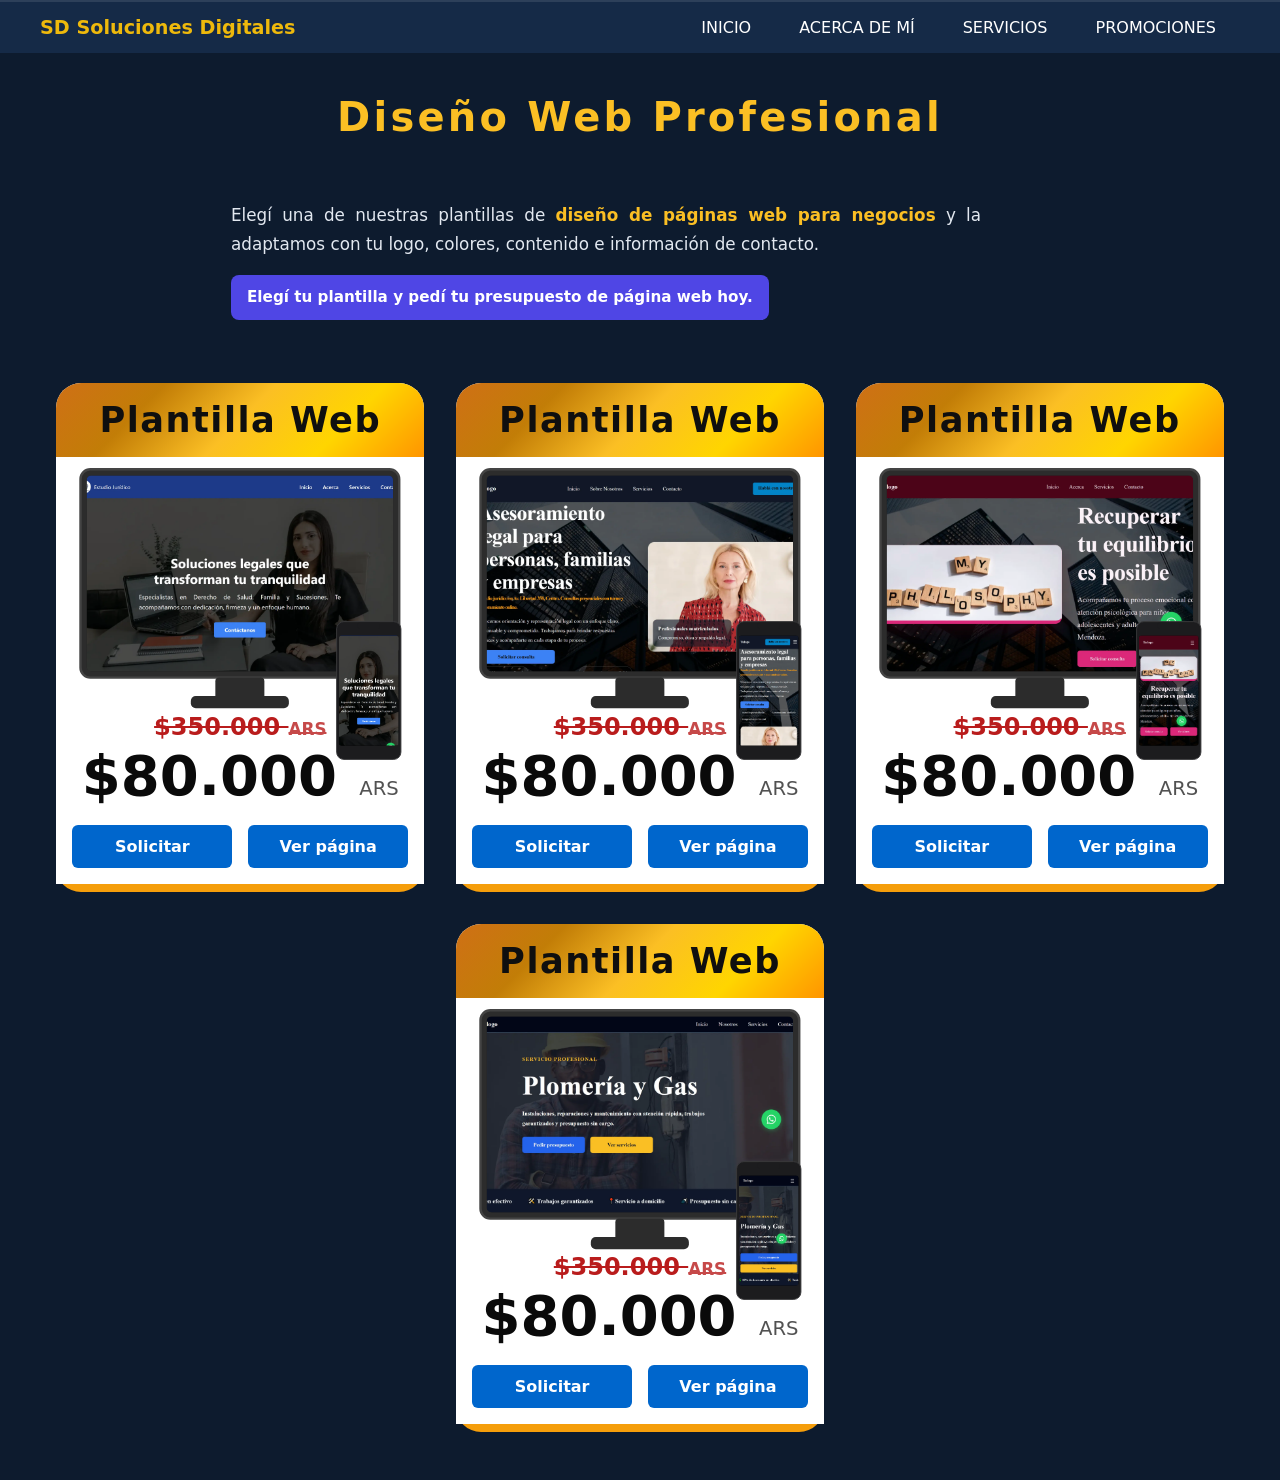
==== commit 54218127: "feat: optimiza pagina de promociones y datos estructurados" ====
--- a/promociones/index.html
+++ b/promociones/index.html
@@ -6,18 +6,18 @@
   <meta name="viewport" content="width=device-width, initial-scale=1.0">
 
   <!-- ✅ Title optimizado con keywords transaccionales de tu CSV -->
-  <title>Plantillas Web Profesionales en Oferta | Presupuesto Página Web</title>
+  <title>Diseño Web Profesional | Plantillas en Oferta</title>
 
   <!-- ✅ Description con keywords de intención comercial + ubicación local -->
   <meta
     name="description"
-    content="Diseño web profesional para negocios desde $80.000 ARS. Pedí tu presupuesto de página web en Jardín América, Misiones. Plantillas listas para tu empresa."
+    content="Diseño web profesional con plantillas en oferta. Elegí tu diseño, personalizalo para tu negocio y pedí tu presupuesto de página web."
   >
-
+  
   <!-- FAVICON -->
   <link rel="icon" type="image/png" href="../assets/favicon/favicon-96x96.png" sizes="96x96">
   <link rel="icon" type="image/svg+xml" href="../assets/favicon/favicon.svg">
-  <link rel="shortcut icon" href="a../ssets/favicon/favicon.ico">
+  <link rel="shortcut icon" href="a../assets/favicon/favicon.ico">
   <link rel="apple-touch-icon" sizes="180x180" href="../assets/favicon/apple-touch-icon.png">
   <link rel="manifest" href="../assets/favicon/site.webmanifest">
 
@@ -53,7 +53,7 @@
     
 
           <!-- ✅ H1 AGREGADO: Tu página no tenía H1. Este es la keyword principal de tu CSV -->
-        <h1 class="h2-center promo-eyebrow">Diseño Web Profesional para Negocios</h1>
+        <h1 class="h2-center promo-eyebrow">Diseño Web Profesional</h1>
 
         <div class="promo-box section">
 
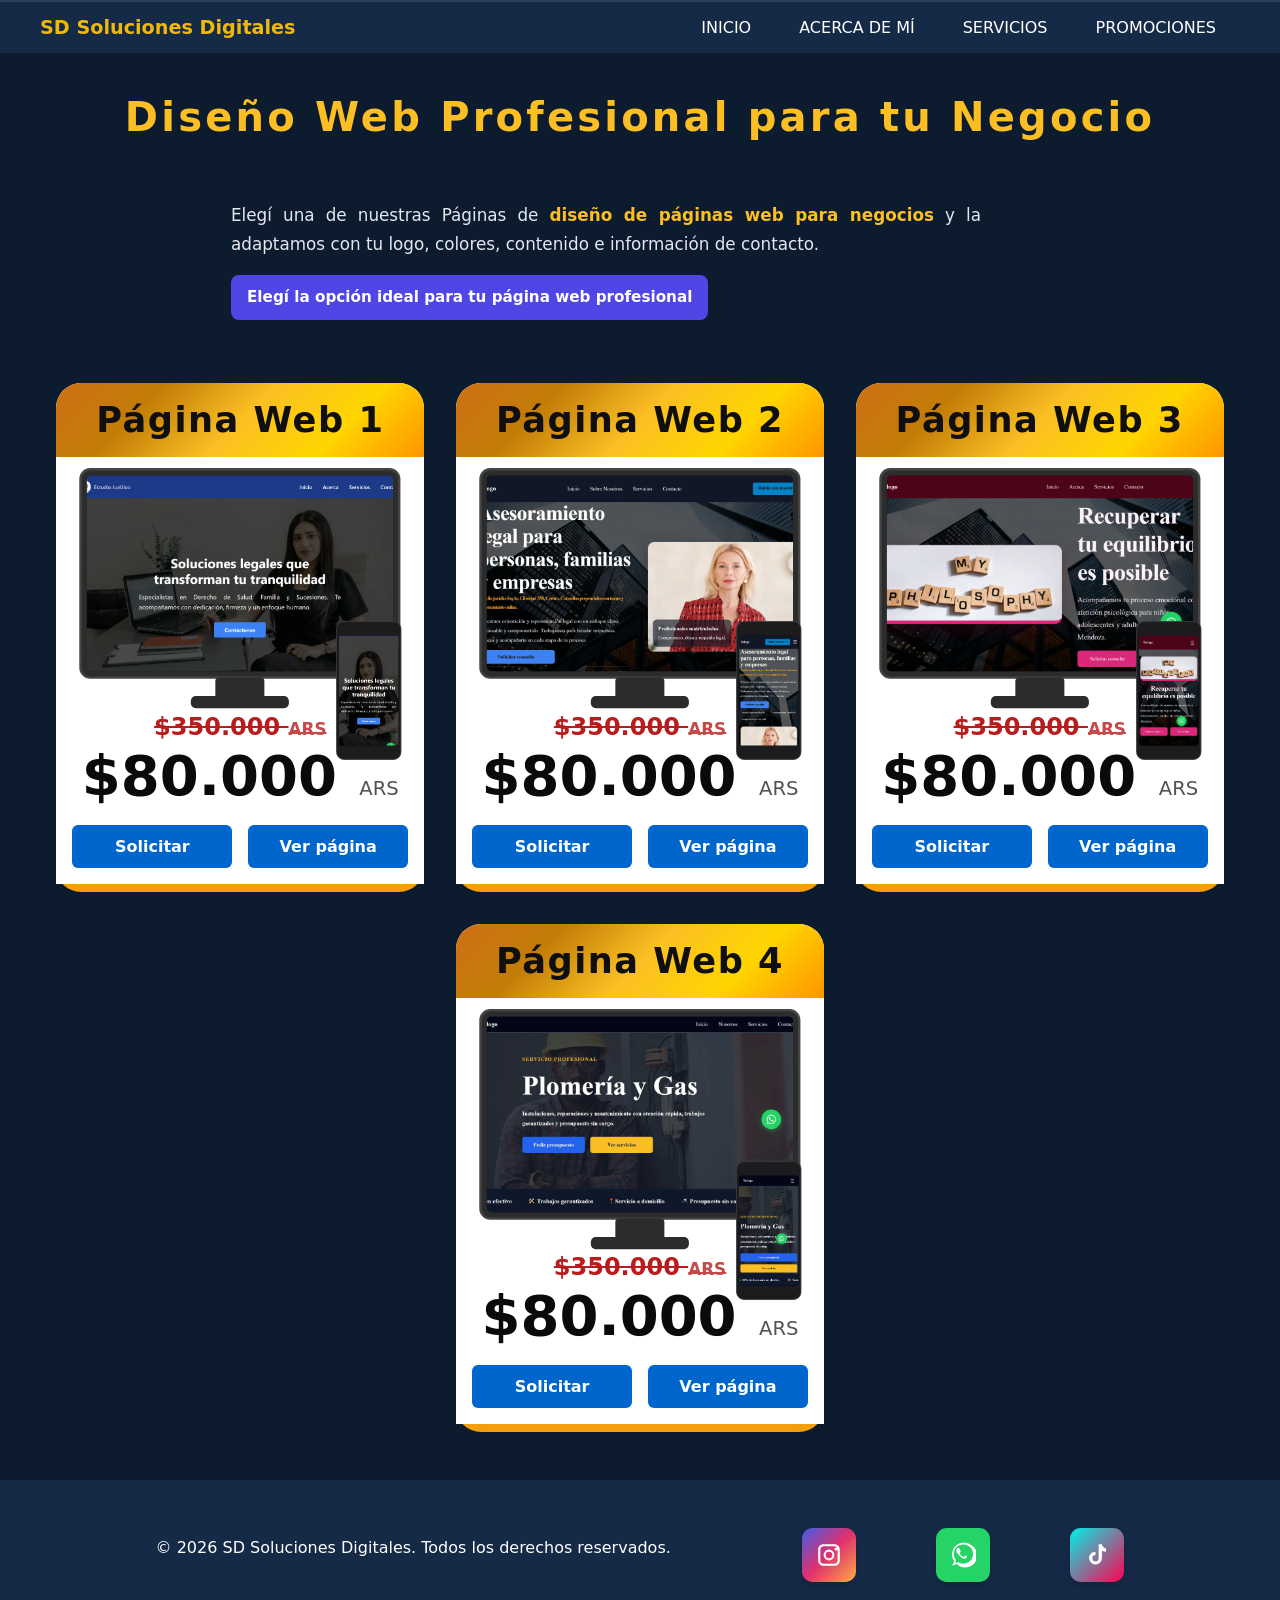
==== commit c4d5c5f5: "SEO: optimizar keywords por página" ====
--- a/promociones/index.html
+++ b/promociones/index.html
@@ -5,19 +5,40 @@
   <meta charset="UTF-8">
   <meta name="viewport" content="width=device-width, initial-scale=1.0">
 
-  <!-- ✅ Title optimizado con keywords transaccionales de tu CSV -->
-  <title>Diseño Web Profesional | Plantillas en Oferta</title>
-
-  <!-- ✅ Description con keywords de intención comercial + ubicación local -->
+  <title>Diseño Web Profesional | Páginas Web en Oferta</title>
+
+  <!-- ✅ Meta description para Google (155 chars) -->
   <meta
     name="description"
-    content="Diseño web profesional con plantillas en oferta. Elegí tu diseño, personalizalo para tu negocio y pedí tu presupuesto de página web."
+    content="Diseño web profesional en oferta por $80.000 ARS (antes $350.000). Elegí tu sitio web, adaptado para tu negocio con estructura optimizada y lista para Google."
   >
-  
+
+  <link rel="canonical" href="https://sd-soluciones-digitales.vercel.app/promociones/">
+
+  <!-- Open Graph -->
+  <meta property="og:type" content="website">
+  <meta property="og:locale" content="es_AR">
+  <meta property="og:site_name" content="SD Soluciones Digitales">
+  <meta property="og:title" content="Diseño Web Profesional | Páginas Web en Oferta">
+  <!-- ✅ og:description corta (108 chars) para no truncarse en redes -->
+  <meta property="og:description" content="Diseño web profesional en oferta por $80.000 ARS. Elegí tu página y adaptala para tu negocio hoy.">
+  <meta property="og:url" content="https://sd-soluciones-digitales.vercel.app/promociones/">
+  <meta property="og:image" content="https://sd-soluciones-digitales.vercel.app/assets/imagen/og-image.png">
+  <meta property="og:image:width" content="1200">
+  <meta property="og:image:height" content="630">
+  <meta property="og:image:alt" content="Diseño Web Profesional - Páginas Web en Oferta">
+
+  <!-- Twitter -->
+  <meta name="twitter:card" content="summary_large_image">
+  <meta name="twitter:title" content="Diseño Web Profesional | Páginas Web en Oferta">
+  <!-- ✅ twitter:description corta (108 chars) -->
+  <meta name="twitter:description" content="Diseño web profesional en oferta por $80.000 ARS. Elegí tu página y adaptala para tu negocio hoy.">
+  <meta name="twitter:image" content="https://sd-soluciones-digitales.vercel.app/assets/imagen/og-image.png">
+
   <!-- FAVICON -->
   <link rel="icon" type="image/png" href="../assets/favicon/favicon-96x96.png" sizes="96x96">
   <link rel="icon" type="image/svg+xml" href="../assets/favicon/favicon.svg">
-  <link rel="shortcut icon" href="a../assets/favicon/favicon.ico">
+  <link rel="shortcut icon" href="../assets/favicon/favicon.ico">
   <link rel="apple-touch-icon" sizes="180x180" href="../assets/favicon/apple-touch-icon.png">
   <link rel="manifest" href="../assets/favicon/site.webmanifest">
 
@@ -50,22 +71,20 @@
     <section id="promociones" class="promotions">
       <div class="section container">
 
-    
-
           <!-- ✅ H1 AGREGADO: Tu página no tenía H1. Este es la keyword principal de tu CSV -->
-        <h1 class="h2-center promo-eyebrow">Diseño Web Profesional</h1>
+        <h1 class="h2-center promo-eyebrow">Diseño Web Profesional para tu Negocio</h1>
 
         <div class="promo-box section">
 
           <!-- ✅ Keywords integradas: "diseño de páginas web para negocios" (dificultad BAJA, alta relevancia en tu CSV) -->
           <p class="promo-text">
-            Elegí una de nuestras plantillas de <strong>diseño de páginas web para negocios</strong> y la adaptamos con tu
+            Elegí una de nuestras Páginas de <strong>diseño de páginas web para negocios</strong> y la adaptamos con tu
             logo, colores, contenido e información de contacto.
           </p>
 
           <!-- ✅ Keyword transaccional: "crear página web profesional" + "presupuesto" -->
           <p class="promo-action">
-            Elegí tu plantilla y pedí tu <strong>presupuesto de página web</strong> hoy.
+            Elegí la opción ideal para tu <strong>página web profesional</strong>
           </p>  
         </div>
 
@@ -74,13 +93,13 @@
           <!-- ============ TARJETA 1 ============ -->
           <article class="portfolio-card gold-card">
             <!-- ✅ <span> → <h3> para jerarquía. Google ignora <span> como heading -->
-            <h3 class="portfolio-title">Plantilla Web</h3>
+            <h3 class="portfolio-title">Página  Web 1</h3>
                       
             <div class="portfolio-preview">
               <div class="svg-desktop">
                 <!-- ✅ role="img" + aria-labelledby + IDs únicos (-1) -->
                 <svg viewBox="0 0 300 250" xmlns="http://www.w3.org/2000/svg" role="img" aria-labelledby="svg-title-gold-1">
-                  <title id="svg-title-gold-1">Plantilla de diseño web profesional Gold 1 para negocios</title>
+                  <title id="svg-title-gold-1">Página  de diseño web profesional Gold 1 para negocios</title>
                   <defs>
                     <clipPath id="screen-pc-gold-1">
                       <rect x="25" y="15" width="250" height="160" rx="4" />
@@ -97,7 +116,7 @@
 
               <div class="svg-mobile">
                 <svg viewBox="0 0 160 320" xmlns="http://www.w3.org/2000/svg" role="img" aria-labelledby="svg-title-gold-1-mob">
-                  <title id="svg-title-gold-1-mob">Vista móvil de plantilla web profesional Gold 1</title>
+                  <title id="svg-title-gold-1-mob">Vista móvil de Página  web profesional Gold 1</title>
                   <defs>
                     <clipPath id="screen-mobile-gold-1">
                       <rect x="15" y="40" width="130" height="240" rx="6" />
@@ -120,13 +139,13 @@
               </div>
 
               <div class="card-actions">
-                <!-- ✅ WhatsApp: "Lexora 1" → "Plantilla Web Gold 1" (el cliente no sabe qué es Lexora) -->
+                <!-- ✅ WhatsApp: "Lexora 1" → "Página  Web Gold 1" (el cliente no sabe qué es Lexora) -->
                 <a
-                  href="https://wa.me/543743615520?text=Hola,%20quiero%20un%20presupuesto%20de%20la%20Plantilla%20Web%20Gold%201"
+                  href="https://wa.me/543743615520?text=Hola,%20quiero%20un%20presupuesto%20de%20la%20Página %20Web%20Gold%201"
                   class="btn"
                   target="_blank"
                   rel="noopener noreferrer"
-                  aria-label="Solicitar presupuesto de Plantilla Web Gold 1 por WhatsApp"
+                  aria-label="Solicitar presupuesto de Página  Web Gold 1 por WhatsApp"
                 >
                   Solicitar
                 </a>
@@ -136,7 +155,7 @@
                   class="btn"
                   target="_blank"
                   rel="noopener noreferrer"
-                  aria-label="Ver demo en vivo de la Plantilla Web Gold 1"
+                  aria-label="Ver demo en vivo de la Página  Web Gold 1"
                 >
                   Ver página
                 </a>
@@ -147,12 +166,12 @@
 
           <!-- ============ TARJETA 2 ============ -->
           <article class="portfolio-card gold-card">
-            <h3 class="portfolio-title">Plantilla Web</h3>
+            <h3 class="portfolio-title">Página  Web 2</h3>
                       
             <div class="portfolio-preview">
               <div class="svg-desktop">
                 <svg viewBox="0 0 300 250" xmlns="http://www.w3.org/2000/svg" role="img" aria-labelledby="svg-title-gold-2">
-                  <title id="svg-title-gold-2">Plantilla de diseño web profesional Gold 2 para empresas</title>
+                  <title id="svg-title-gold-2">Página  de diseño web profesional Gold 2 para empresas</title>
                   <defs>
                     <clipPath id="screen-pc-gold-2">
                       <rect x="25" y="15" width="250" height="160" rx="4" />
@@ -169,7 +188,7 @@
 
               <div class="svg-mobile">
                 <svg viewBox="0 0 160 320" xmlns="http://www.w3.org/2000/svg" role="img" aria-labelledby="svg-title-gold-2-mob">
-                  <title id="svg-title-gold-2-mob">Vista móvil de plantilla web profesional Gold 2</title>
+                  <title id="svg-title-gold-2-mob">Vista móvil de Página  web profesional Gold 2</title>
                   <defs>
                     <clipPath id="screen-mobile-gold-2">
                       <rect x="15" y="40" width="130" height="240" rx="6" />
@@ -193,11 +212,11 @@
 
             <div class="card-actions">
               <a
-                href="https://wa.me/543743615520?text=Hola,%20quiero%20un%20presupuesto%20de%20la%20Plantilla%20Web%20Gold%202"
+                href="https://wa.me/543743615520?text=Hola,%20quiero%20un%20presupuesto%20de%20la%20Página %20Web%20Gold%202"
                 class="btn"
                 target="_blank"
                 rel="noopener noreferrer"
-                aria-label="Solicitar presupuesto de Plantilla Web Gold 2 por WhatsApp"
+                aria-label="Solicitar presupuesto de Página  Web Gold 2 por WhatsApp"
               >
                 Solicitar
               </a>
@@ -207,7 +226,7 @@
                 class="btn"
                 target="_blank"
                 rel="noopener noreferrer"
-                aria-label="Ver demo en vivo de la Plantilla Web Gold 2"
+                aria-label="Ver demo en vivo de la Página  Web Gold 2"
               >
                 Ver página
               </a>
@@ -218,12 +237,12 @@
 
           <!-- ============ TARJETA 3 ============ -->
           <article class="portfolio-card gold-card">
-            <h3 class="portfolio-title">Plantilla Web</h3>
+            <h3 class="portfolio-title">Página  Web 3</h3>
                       
             <div class="portfolio-preview">
               <div class="svg-desktop">
                 <svg viewBox="0 0 300 250" xmlns="http://www.w3.org/2000/svg" role="img" aria-labelledby="svg-title-gold-3">
-                  <title id="svg-title-gold-3">Plantilla de creación de página web para empresa Gold 3</title>
+                  <title id="svg-title-gold-3">Página  de creación de página web para empresa Gold 3</title>
                   <defs>
                     <clipPath id="screen-pc-gold-3">
                       <rect x="25" y="15" width="250" height="160" rx="4" />
@@ -240,7 +259,7 @@
 
               <div class="svg-mobile">
                 <svg viewBox="0 0 160 320" xmlns="http://www.w3.org/2000/svg" role="img" aria-labelledby="svg-title-gold-3-mob">
-                  <title id="svg-title-gold-3-mob">Vista móvil de plantilla web profesional Gold 3</title>
+                  <title id="svg-title-gold-3-mob">Vista móvil de Página  web profesional Gold 3</title>
                   <defs>
                     <clipPath id="screen-mobile-gold-3">
                       <rect x="15" y="40" width="130" height="240" rx="6" />
@@ -264,11 +283,11 @@
 
               <div class="card-actions">
                 <a
-                  href="https://wa.me/543743615520?text=Hola,%20quiero%20un%20presupuesto%20de%20la%20Plantilla%20Web%20Gold%203"
+                  href="https://wa.me/543743615520?text=Hola,%20quiero%20un%20presupuesto%20de%20la%20Página %20Web%20Gold%203"
                   class="btn"
                   target="_blank"
                   rel="noopener noreferrer"
-                  aria-label="Solicitar presupuesto de Plantilla Web Gold 3 por WhatsApp"
+                  aria-label="Solicitar presupuesto de Página  Web Gold 3 por WhatsApp"
                 >
                   Solicitar
                 </a>
@@ -278,7 +297,7 @@
                   class="btn"
                   target="_blank"
                   rel="noopener noreferrer"
-                  aria-label="Ver demo en vivo de la Plantilla Web Gold 3"
+                  aria-label="Ver demo en vivo de la Página  Web Gold 3"
                 >
                   Ver página
                 </a>
@@ -289,12 +308,12 @@
 
           <!-- ============ TARJETA 4 ============ -->
           <article class="portfolio-card gold-card">
-            <h3 class="portfolio-title">Plantilla Web</h3>
+            <h3 class="portfolio-title">Página Web 4</h3>
                       
             <div class="portfolio-preview">
               <div class="svg-desktop">
                 <svg viewBox="0 0 300 250" xmlns="http://www.w3.org/2000/svg" role="img" aria-labelledby="svg-title-gold-4">
-                  <title id="svg-title-gold-4">Plantilla de diseño web profesional Gold 4 para negocios</title>
+                  <title id="svg-title-gold-4">Página  de diseño web profesional Gold 4 para negocios</title>
                   <defs>
                     <clipPath id="screen-pc-gold-4">
                       <rect x="25" y="15" width="250" height="160" rx="4" />
@@ -311,7 +330,7 @@
 
               <div class="svg-mobile">
                 <svg viewBox="0 0 160 320" xmlns="http://www.w3.org/2000/svg" role="img" aria-labelledby="svg-title-gold-4-mob">
-                  <title id="svg-title-gold-4-mob">Vista móvil de plantilla web profesional Gold 4</title>
+                  <title id="svg-title-gold-4-mob">Vista móvil de Página  web profesional Gold 4</title>
                   <defs>
                     <clipPath id="screen-mobile-gold-4">
                       <rect x="15" y="40" width="130" height="240" rx="6" />
@@ -335,11 +354,11 @@
 
             <div class="card-actions">
               <a
-                href="https://wa.me/543743615520?text=Hola,%20quiero%20un%20presupuesto%20de%20la%20Plantilla%20Web%20Gold%204"
+                href="https://wa.me/543743615520?text=Hola,%20quiero%20un%20presupuesto%20de%20la%20Página %20Web%20Gold%204"
                 class="btn"
                 target="_blank"
                 rel="noopener noreferrer"
-                aria-label="Solicitar presupuesto de Plantilla Web Gold 4 por WhatsApp"
+                aria-label="Solicitar presupuesto de Página  Web Gold 4 por WhatsApp"
               >
                 Solicitar
               </a>
@@ -349,7 +368,7 @@
                 class="btn"
                 target="_blank"
                 rel="noopener noreferrer"
-                aria-label="Ver demo en vivo de la Plantilla Web Gold 4"
+                aria-label="Ver demo en vivo de la Página  Web Gold 4"
               >
                 Ver página
               </a>
@@ -364,6 +383,48 @@
     </section>
 
   </main>
+
+  <footer class="footer">
+    <div class="container footer-content">
+
+    <nav class="footer-social">
+      <a href="https://www.instagram.com/solucionesdigitales40337/"
+        class="social instagram"
+        aria-label="Instagram"
+        target="_blank"
+        rel="noopener noreferrer">
+        <svg viewBox="0 0 24 24" fill="currentColor">
+          <path d="M7 2C4.2 2 2 4.2 2 7v10c0 2.8 2.2 5 5 5h10c2.8 0 5-2.2 5-5V7c0-2.8-2.2-5-5-5H7zm0 2h10c1.7 0 3 1.3 3 3v10c0 1.7-1.3 3-3 3H7c-1.7 0-3-1.3-3-3V7c0-1.7 1.3-3 3-3zm11.5 1a1.5 1.5 0 1 0 0 3 1.5 1.5 0 0 0 0-3zM12 7a5 5 0 1 0 0 10 5 5 0 0 0 0-10zm0 2a3 3 0 1 1 0 6 3 3 0 0 1 0-6z"/>
+        </svg>
+      </a>
+
+      <a href="https://wa.me/5493743615520?text=Hola,%20buenas.%20Me%20interesa%20obtener%20informaci%C3%B3n%20sobre%20sus%20servicios%20de%20desarrollo%20web.%20%C2%BFPodr%C3%ADan%20brindarme%20m%C3%A1s%20detalles%3F%20Muchas%20gracias."
+        class="social whatsapp"
+        aria-label="WhatsApp"
+        target="_blank"
+        rel="noopener noreferrer">
+        <svg viewBox="0 0 24 24" fill="currentColor">
+          <path d="M20.5 3.5A11 11 0 0 0 3.9 17.8L2 22l4.3-1.8A11 11 0 1 0 20.5 3.5zM12 20a8.8 8.8 0 0 1-4.5-1.2l-.3-.2-2.6 1.1 1.1-2.5-.2-.4A8.9 8.9 0 1 1 12 20zm4.9-6.6c-.3-.2-1.8-.9-2.1-1-.3-.1-.5-.2-.7.2s-.8 1-.9 1.1c-.2.2-.3.2-.6.1a7.2 7.2 0 0 1-3.6-3.2c-.2-.3 0-.5.1-.7l.5-.6c.2-.2.2-.4.3-.6 0-.2 0-.4-.1-.5-.1-.2-.7-1.7-1-2.3-.2-.5-.5-.4-.7-.4h-.6c-.2 0-.5.1-.7.3-.2.2-.9.9-.9 2.2s1 2.5 1.1 2.7a10.3 10.3 0 0 0 4 3.8c2.4 1 2.4.7 2.8.7.4 0 1.3-.5 1.5-1 .2-.5.2-1 .2-1.1 0-.1-.2-.2-.5-.4z"/>
+        </svg>
+      </a>
+
+      <a href="https://www.tiktok.com/@soluciones_digitale"
+        class="social tiktok"
+        aria-label="TikTok"
+        target="_blank"
+        rel="noopener noreferrer">
+        <svg viewBox="0 0 24 24" fill="currentColor">
+          <path d="M16.5 2c.4 2 1.8 3.6 3.8 4v3a7.3 7.3 0 0 1-3.8-1.1v7.2A5.9 5.9 0 1 1 10.6 9v3a2.9 2.9 0 1 0 2.9 2.9V2h3z"/>
+        </svg>
+      </a>
+    </nav>
+
+      <p class="footer-copy">
+        © 2026 SD Soluciones Digitales. Todos los derechos reservados.
+      </p>
+
+    </div>
+  </footer> 
 
   <!-- STRUCTURED DATA: LocalBusiness + Offer -->
   <script type="application/ld+json">
@@ -390,7 +451,7 @@
     },
     "makesOffer": {
       "@type": "Offer",
-      "name": "Plantilla Web Gold - Diseño Web Profesional",
+      "name": "Pagina Web Gold - Diseño Web Profesional",
       "priceCurrency": "ARS",
       "price": "80000",
       "availability": "https://schema.org/InStock",
--- a/css/styles.css
+++ b/css/styles.css
@@ -160,6 +160,15 @@
   padding-top: 45px;
 }
 
+.benefits-title {
+  color: var(--gold-titles);
+  font-size: 1.5rem;
+  line-height: 1.3;
+  text-align: center;
+  margin: 0;
+  font-weight: 700;
+}
+
 .text-red {
   color: red;
 }
@@ -331,8 +340,10 @@
   }
 } 
 
-/* ********** Hero ********** */
-/* ********** Hero ********** */
+
+/* =========================================================
+   Hero
+   ========================================================= */
 .hero {
   min-height: 100vh;
   position: relative;
@@ -349,6 +360,16 @@
   background-position: center;
 }
 
+/* El container se estira al 100% dentro del hero */
+.hero > .container {
+  display: flex;
+  flex-direction: column;
+  align-items: flex-start;   
+  width: 100%;
+  min-height: 100%;
+}
+
+/* Caja pegada a la izquierda del container */
 .hero-content {
   position: relative;
   z-index: 2;
@@ -356,8 +377,9 @@
   flex-direction: column;
   gap: 1rem;
   max-width: 650px;
+  width: 100%;
   padding: 2rem 1.25rem;
-  margin-right: auto;
+  margin: 0;
   background: rgb(0 0 0 / 80%);
   border-radius: 15px;
   border: 3px solid #ffcc10;
@@ -421,96 +443,84 @@
   transform: translateY(-2px);
 }
 
-
-/* ********** Hero Benefits Slider ********** */
-.hero-benefits-slider {
-  width: 100%;
-  overflow: hidden;
-  padding: 1rem 0;
-}
-
-.hero-benefits-track {
-  display: flex;
-  width: max-content;
-  animation: heroBenefitsSlider 50s linear infinite;
-}
-
-.hero-benefit-slide {
-  display: flex;
-  align-items: center;
+/* =========================================================
+   Sección Beneficios — Mobile First
+   ========================================================= */
+.benefits-section {
+  background-color: var(--bg-dark);
+  padding: 3rem 1rem;
+  min-height: 100vh;
+}
+
+.benefits-container {
+  max-width: var(--max-width);
+  margin: 0 auto;
+}
+
+.benefits-header {
+  margin-bottom: 2rem;
+}
+
+.benefits-list {
+  display: flex;
+  flex-direction: column;
   gap: 1rem;
-  padding: 1rem;
-  min-height: 90px;
-  width: 280px;
-  background: rgba(15, 23, 42, 0.92);
-  border: 1px solid rgba(99, 102, 241, 0.25);
-  border-radius: 12px;
-  backdrop-filter: blur(8px);
+  list-style: none;
+  margin: 0;
+  padding: 0;
+}
+
+.benefit-item {
+  display: flex;
+  align-items: flex-start;
+  gap: 0.875rem;
+  background-color: var(--bg-surface);
+  border: 1px solid var(--border-color);
+  border-radius: 10px;
+  padding: 1.25rem;
+  box-shadow: var(--shadow-sm);
+  transition: transform 0.2s ease, box-shadow 0.2s ease;
+}
+
+.benefit-item:hover {
+  transform: translateY(-2px);
+  box-shadow: 0 6px 16px rgba(0, 0, 0, 0.08);
+}
+
+.benefit-icon {
+  font-size: 1.5rem;
+  line-height: 1;
   flex-shrink: 0;
-  margin-right: 1rem;
-}
-
-.hero-benefit-icon {
-  display: flex;
-  align-items: center;
-  justify-content: center;
-  min-width: 45px;
-  height: 45px;
-  border-radius: 10px;
-  background: rgba(79, 70, 229, 0.18);
-  color: #a5b4fc;
-  font-size: 1.3rem;
-}
-
-/* Nueva clase porque el HTML ahora utiliza <strong class="benefit-title> */
+}
+
+.benefit-content {
+  display: flex;
+  flex-direction: column;
+  gap: 0.25rem;
+}
+
 .benefit-title {
-  display: block;
-  margin: 0 0 0.25rem;
-  font-size: 1rem;
-  color: var(--gold-titles);
-}
-
-.hero-benefit-slide p {
+  color: var(--text-main);
+  font-size: 1.05rem;
+  font-weight: 600;
+  line-height: 1.3;
   margin: 0;
-  max-width: 200px;
-  color: #94a3b8;
-  font-size: 0.85rem;
-  line-height: 1.4;
-}
-
-
-/* ********** Animación ********** */
-@keyframes heroBenefitsSlider {
-  from {
-    transform: translateX(0);
-  }
-
-  to {
-    transform: translateX(-50%);
-  }
-}
-
-
-/* ********** Tablet ********** */
+}
+
+.benefit-text {
+  color: var(--text-muted);
+  font-size: 0.95rem;
+  line-height: 1.5;
+  margin: 0;
+}
+
+/* =========================================================
+   Breakpoint 768px — Tablet
+   ========================================================= */
 @media (min-width: 768px) {
+  /* Hero */
   .hero {
-    justify-content: space-between;
     padding-top: var(--header-height);
-  }
-
-  .hero-content {
-    display: flex;
-    flex-direction: column;
-    justify-content: center;
-    gap: 1rem;
-    align-self: flex-start;
-    margin-top: auto;
-    margin-left: max(
-      1rem,
-      calc((100% - var(--max-width)) / 2 + 1rem)
-    );
-    margin-right: auto;
-    width: 100%;
   }
 
   .hero-buttons {
@@ -519,21 +529,84 @@
     align-items: center;
   }
 
-  .hero-benefits-slider {
-    width: 100%;
-    margin-top: auto;
-  }
-
-  .hero-benefit-slide {
-    flex-basis: 320px;
-  }
-}
-
-
-/* ********** Desktop ********** */
+  /* Sección Beneficios */
+  .benefits-section {
+    padding: 4rem 1.5rem;
+  }
+
+  .benefits-title {
+    font-size: 1.75rem;
+  }
+
+  .benefits-header {
+    margin-bottom: 2.5rem;
+  }
+
+  .benefits-list {
+    flex-direction: row;
+    flex-wrap: wrap;
+    gap: 1.25rem;
+  }
+
+  .benefit-item {
+    flex: 1 1 calc(50% - 0.625rem);
+    min-width: 260px;
+  }
+}
+
+/* =========================================================
+   Breakpoint 1024px — Desktop
+   ========================================================= */
 @media (min-width: 1024px) {
-  .hero-benefit-slide {
-    flex-basis: 300px;
+  /* Sección Beneficios */
+  .benefits-section {
+    padding: 4.5rem 2rem;
+  }
+
+  .benefits-title {
+    font-size: 2rem;
+  }
+
+  .benefit-item {
+    flex: 1 1 calc(33.333% - 0.834rem);
+    padding: 1.5rem;
+  }
+
+  .benefit-icon {
+    font-size: 1.75rem;
+  }
+
+  .benefit-title {
+    font-size: 1.125rem;
+  }
+
+  .benefit-text {
+    font-size: 1rem;
+  }
+}
+
+/* =========================================================
+   Breakpoint 1440px — Pantallas grandes
+   ========================================================= */
+@media (min-width: 1440px) {
+  .benefits-section {
+    padding: 5rem 2rem;
+  }
+
+  .benefits-title {
+    font-size: 2.25rem;
+  }
+
+  .benefits-header {
+    margin-bottom: 3rem;
+  }
+
+  .benefits-list {
+    gap: 1.5rem;
+  }
+
+  .benefit-item {
+    flex: 1 1 calc(33.333% - 1rem);
   }
 }
 
@@ -547,6 +620,7 @@
 .about-wrapper {
   display: flex;
   flex-direction: column;
+  align-items: center;
 /*   gap: 3rem; */
 }
 
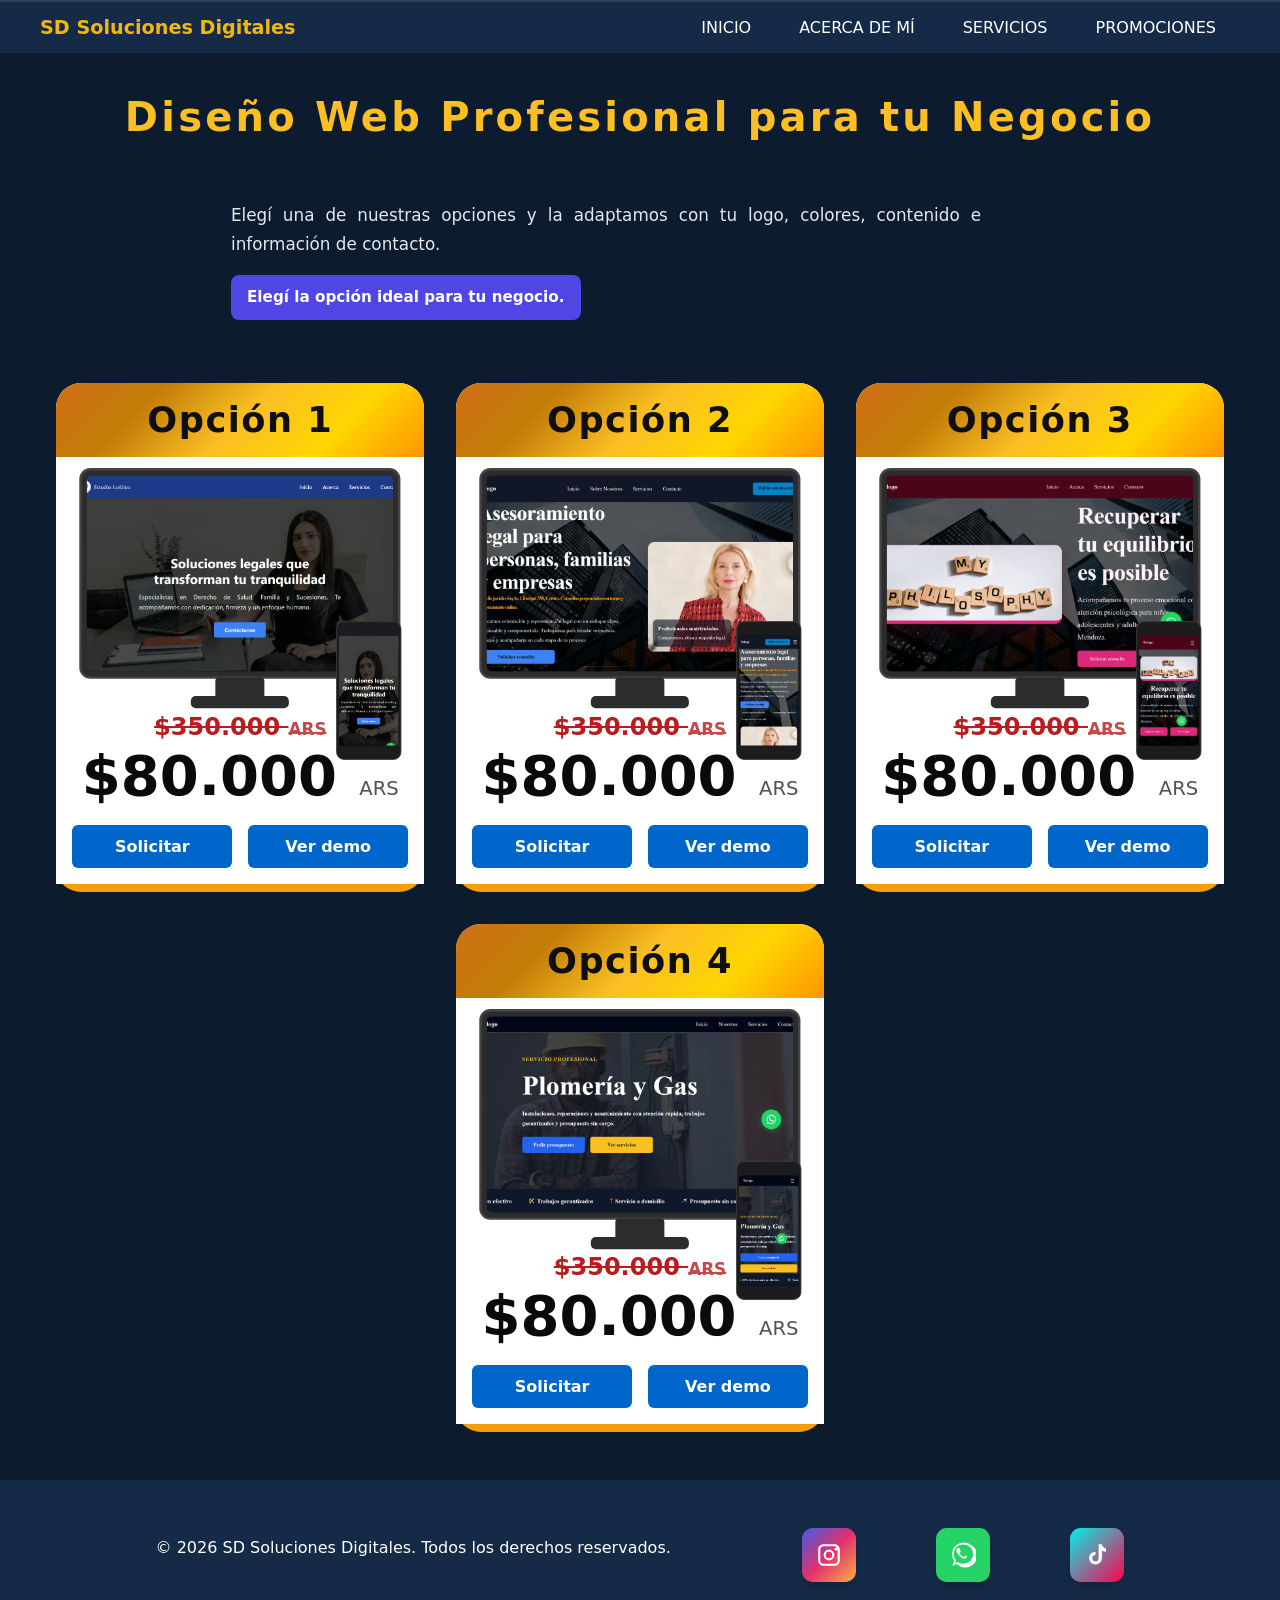
==== commit 8c6e6927: "seo: ajustar keywords y reducir densidad en todas las secciones" ====
--- a/promociones/index.html
+++ b/promociones/index.html
@@ -7,10 +7,9 @@
 
   <title>Diseño Web Profesional | Páginas Web en Oferta</title>
 
-  <!-- ✅ Meta description para Google (155 chars) -->
   <meta
     name="description"
-    content="Diseño web profesional en oferta por $80.000 ARS (antes $350.000). Elegí tu sitio web, adaptado para tu negocio con estructura optimizada y lista para Google."
+    content="Diseño web profesional en oferta por $80.000 ARS (antes $350.000). Elegí una opción adaptada a tu negocio, con estructura optimizada y lista para Google."
   >
 
   <link rel="canonical" href="https://sd-soluciones-digitales.vercel.app/promociones/">
@@ -20,19 +19,23 @@
   <meta property="og:locale" content="es_AR">
   <meta property="og:site_name" content="SD Soluciones Digitales">
   <meta property="og:title" content="Diseño Web Profesional | Páginas Web en Oferta">
-  <!-- ✅ og:description corta (108 chars) para no truncarse en redes -->
-  <meta property="og:description" content="Diseño web profesional en oferta por $80.000 ARS. Elegí tu página y adaptala para tu negocio hoy.">
+  <meta
+    property="og:description"
+    content="Diseño web profesional en oferta por $80.000 ARS. Elegí una opción adaptada a tu negocio."
+  >
   <meta property="og:url" content="https://sd-soluciones-digitales.vercel.app/promociones/">
   <meta property="og:image" content="https://sd-soluciones-digitales.vercel.app/assets/imagen/og-image.png">
   <meta property="og:image:width" content="1200">
   <meta property="og:image:height" content="630">
-  <meta property="og:image:alt" content="Diseño Web Profesional - Páginas Web en Oferta">
+  <meta property="og:image:alt" content="Vista previa de una web en oferta">
 
   <!-- Twitter -->
   <meta name="twitter:card" content="summary_large_image">
   <meta name="twitter:title" content="Diseño Web Profesional | Páginas Web en Oferta">
-  <!-- ✅ twitter:description corta (108 chars) -->
-  <meta name="twitter:description" content="Diseño web profesional en oferta por $80.000 ARS. Elegí tu página y adaptala para tu negocio hoy.">
+  <meta
+    name="twitter:description"
+    content="Diseño web profesional en oferta por $80.000 ARS. Elegí una opción adaptada a tu negocio."
+  >
   <meta name="twitter:image" content="https://sd-soluciones-digitales.vercel.app/assets/imagen/og-image.png">
 
   <!-- FAVICON -->
@@ -71,81 +74,131 @@
     <section id="promociones" class="promotions">
       <div class="section container">
 
-          <!-- ✅ H1 AGREGADO: Tu página no tenía H1. Este es la keyword principal de tu CSV -->
         <h1 class="h2-center promo-eyebrow">Diseño Web Profesional para tu Negocio</h1>
 
         <div class="promo-box section">
 
-          <!-- ✅ Keywords integradas: "diseño de páginas web para negocios" (dificultad BAJA, alta relevancia en tu CSV) -->
           <p class="promo-text">
-            Elegí una de nuestras Páginas de <strong>diseño de páginas web para negocios</strong> y la adaptamos con tu
-            logo, colores, contenido e información de contacto.
+            Elegí una de nuestras opciones y la adaptamos con tu logo, colores,
+            contenido e información de contacto.
           </p>
 
-          <!-- ✅ Keyword transaccional: "crear página web profesional" + "presupuesto" -->
           <p class="promo-action">
-            Elegí la opción ideal para tu <strong>página web profesional</strong>
-          </p>  
+            Elegí la opción ideal para tu negocio.
+          </p>
+
         </div>
 
         <div class="portfolio-container">
 
           <!-- ============ TARJETA 1 ============ -->
           <article class="portfolio-card gold-card">
-            <!-- ✅ <span> → <h3> para jerarquía. Google ignora <span> como heading -->
-            <h3 class="portfolio-title">Página  Web 1</h3>
-                      
+            <h3 class="portfolio-title">Opción 1</h3>
+
             <div class="portfolio-preview">
+
               <div class="svg-desktop">
-                <!-- ✅ role="img" + aria-labelledby + IDs únicos (-1) -->
-                <svg viewBox="0 0 300 250" xmlns="http://www.w3.org/2000/svg" role="img" aria-labelledby="svg-title-gold-1">
-                  <title id="svg-title-gold-1">Página  de diseño web profesional Gold 1 para negocios</title>
+                <svg
+                  viewBox="0 0 300 250"
+                  xmlns="http://www.w3.org/2000/svg"
+                  role="img"
+                  aria-labelledby="svg-title-gold-1"
+                >
+                  <title id="svg-title-gold-1">Captura de escritorio 1</title>
+
                   <defs>
                     <clipPath id="screen-pc-gold-1">
                       <rect x="25" y="15" width="250" height="160" rx="4" />
                     </clipPath>
                   </defs>
+
                   <rect x="20" y="10" width="260" height="170" rx="8" fill="#2c2c2c" />
                   <rect x="20" y="10" width="260" height="170" rx="8" fill="none" stroke="#444" stroke-width="2" />
-                  <rect x="25" y="15" width="250" height="160" rx="4" fill="#1a1a1a" clip-path="url(#screen-pc-gold-1)" />
-                  <image href="../assets/imagen/diseno-paginas-web-jardin-america-desktop.webp" x="25" y="15" width="250" height="160" clip-path="url(#screen-pc-gold-1)" preserveAspectRatio="xMidYMid slice" />
+                  <rect
+                    x="25"
+                    y="15"
+                    width="250"
+                    height="160"
+                    rx="4"
+                    fill="#1a1a1a"
+                    clip-path="url(#screen-pc-gold-1)"
+                  />
+
+                  <image
+                    href="../assets/imagen/diseno-paginas-web-jardin-america-desktop.webp"
+                    x="25"
+                    y="15"
+                    width="250"
+                    height="160"
+                    clip-path="url(#screen-pc-gold-1)"
+                    preserveAspectRatio="xMidYMid slice"
+                  />
+
                   <rect x="130" y="180" width="40" height="20" rx="3" fill="#2c2c2c" />
                   <rect x="110" y="195" width="80" height="10" rx="4" fill="#2c2c2c" />
                 </svg>
               </div>
 
               <div class="svg-mobile">
-                <svg viewBox="0 0 160 320" xmlns="http://www.w3.org/2000/svg" role="img" aria-labelledby="svg-title-gold-1-mob">
-                  <title id="svg-title-gold-1-mob">Vista móvil de Página  web profesional Gold 1</title>
+                <svg
+                  viewBox="0 0 160 320"
+                  xmlns="http://www.w3.org/2000/svg"
+                  role="img"
+                  aria-labelledby="svg-title-gold-1-mob"
+                >
+                  <title id="svg-title-gold-1-mob">Vista móvil 1</title>
+
                   <defs>
                     <clipPath id="screen-mobile-gold-1">
                       <rect x="15" y="40" width="130" height="240" rx="6" />
                     </clipPath>
                   </defs>
+
                   <rect x="10" y="10" width="140" height="300" rx="16" fill="#1c1c1e" />
                   <rect x="10" y="10" width="140" height="300" rx="16" fill="none" stroke="#3a3a3c" stroke-width="2" />
-                  <path d="M60 12 h40 a4 4 0 0 1 4 4 v6 a4 4 0 0 1 -4 4 h-40 a4 4 0 0 1 -4 -4 v-6 a4 4 0 0 1 4 -4 z" fill="#1c1c1e" />
-                  <rect x="15" y="40" width="130" height="240" rx="6" fill="#000" clip-path="url(#screen-mobile-gold-1)" />
-                  <image href="../assets/imagen/diseno-paginas-web-jardin-america-mobile.webp" x="15" y="40" width="130" height="240" clip-path="url(#screen-mobile-gold-1)" preserveAspectRatio="xMidYMid slice" />
-                </svg>
-              </div>
+                  <path
+                    d="M60 12 h40 a4 4 0 0 1 4 4 v6 a4 4 0 0 1 -4 4 h-40 a4 4 0 0 1 -4 -4 v-6 a4 4 0 0 1 4 -4 z"
+                    fill="#1c1c1e"
+                  />
+
+                  <rect
+                    x="15"
+                    y="40"
+                    width="130"
+                    height="240"
+                    rx="6"
+                    fill="#000"
+                    clip-path="url(#screen-mobile-gold-1)"
+                  />
+
+                  <image
+                    href="../assets/imagen/diseno-paginas-web-jardin-america-mobile.webp"
+                    x="15"
+                    y="40"
+                    width="130"
+                    height="240"
+                    clip-path="url(#screen-mobile-gold-1)"
+                    preserveAspectRatio="xMidYMid slice"
+                  />
+                </svg>
+              </div>
+
             </div>
 
             <div class="card-content-promotions">
-              
+
               <div class="promo-price">
                 <del class="old-price">$350.000 <small>ARS</small></del>
                 <strong class="new-price">$80.000 <small>ARS</small></strong>
               </div>
 
               <div class="card-actions">
-                <!-- ✅ WhatsApp: "Lexora 1" → "Página  Web Gold 1" (el cliente no sabe qué es Lexora) -->
-                <a
-                  href="https://wa.me/543743615520?text=Hola,%20quiero%20un%20presupuesto%20de%20la%20Página %20Web%20Gold%201"
-                  class="btn"
-                  target="_blank"
-                  rel="noopener noreferrer"
-                  aria-label="Solicitar presupuesto de Página  Web Gold 1 por WhatsApp"
+
+                <a
+                  href="https://wa.me/543743615520?text=Hola,%20quiero%20un%20presupuesto%20de%20la%20Página%20Web%20Gold%201"
+                  class="btn"
+                  target="_blank"
+                  rel="noopener noreferrer"
                 >
                   Solicitar
                 </a>
@@ -155,139 +208,251 @@
                   class="btn"
                   target="_blank"
                   rel="noopener noreferrer"
-                  aria-label="Ver demo en vivo de la Página  Web Gold 1"
-                >
-                  Ver página
-                </a>
+                >
+                  Ver demo
+                </a>
+
               </div>
 
             </div>
           </article>
+
 
           <!-- ============ TARJETA 2 ============ -->
           <article class="portfolio-card gold-card">
-            <h3 class="portfolio-title">Página  Web 2</h3>
-                      
+            <h3 class="portfolio-title">Opción 2</h3>
+
             <div class="portfolio-preview">
+
               <div class="svg-desktop">
-                <svg viewBox="0 0 300 250" xmlns="http://www.w3.org/2000/svg" role="img" aria-labelledby="svg-title-gold-2">
-                  <title id="svg-title-gold-2">Página  de diseño web profesional Gold 2 para empresas</title>
+                <svg
+                  viewBox="0 0 300 250"
+                  xmlns="http://www.w3.org/2000/svg"
+                  role="img"
+                  aria-labelledby="svg-title-gold-2"
+                >
+                  <title id="svg-title-gold-2">Captura de escritorio 2</title>
+
                   <defs>
                     <clipPath id="screen-pc-gold-2">
                       <rect x="25" y="15" width="250" height="160" rx="4" />
                     </clipPath>
                   </defs>
+
                   <rect x="20" y="10" width="260" height="170" rx="8" fill="#2c2c2c" />
                   <rect x="20" y="10" width="260" height="170" rx="8" fill="none" stroke="#444" stroke-width="2" />
-                  <rect x="25" y="15" width="250" height="160" rx="4" fill="#1a1a1a" clip-path="url(#screen-pc-gold-2)" />
-                  <image href="../assets/imagen/creacion-sitios-web-misiones-desktop.webp" x="25" y="15" width="250" height="160" clip-path="url(#screen-pc-gold-2)" preserveAspectRatio="xMidYMid slice" />
+                  <rect
+                    x="25"
+                    y="15"
+                    width="250"
+                    height="160"
+                    rx="4"
+                    fill="#1a1a1a"
+                    clip-path="url(#screen-pc-gold-2)"
+                  />
+
+                  <image
+                    href="../assets/imagen/creacion-sitios-web-misiones-desktop.webp"
+                    x="25"
+                    y="15"
+                    width="250"
+                    height="160"
+                    clip-path="url(#screen-pc-gold-2)"
+                    preserveAspectRatio="xMidYMid slice"
+                  />
+
                   <rect x="130" y="180" width="40" height="20" rx="3" fill="#2c2c2c" />
                   <rect x="110" y="195" width="80" height="10" rx="4" fill="#2c2c2c" />
                 </svg>
               </div>
 
               <div class="svg-mobile">
-                <svg viewBox="0 0 160 320" xmlns="http://www.w3.org/2000/svg" role="img" aria-labelledby="svg-title-gold-2-mob">
-                  <title id="svg-title-gold-2-mob">Vista móvil de Página  web profesional Gold 2</title>
+                <svg
+                  viewBox="0 0 160 320"
+                  xmlns="http://www.w3.org/2000/svg"
+                  role="img"
+                  aria-labelledby="svg-title-gold-2-mob"
+                >
+                  <title id="svg-title-gold-2-mob">Vista móvil 2</title>
+
                   <defs>
                     <clipPath id="screen-mobile-gold-2">
                       <rect x="15" y="40" width="130" height="240" rx="6" />
                     </clipPath>
                   </defs>
+
                   <rect x="10" y="10" width="140" height="300" rx="16" fill="#1c1c1e" />
                   <rect x="10" y="10" width="140" height="300" rx="16" fill="none" stroke="#3a3a3c" stroke-width="2" />
-                  <path d="M60 12 h40 a4 4 0 0 1 4 4 v6 a4 4 0 0 1 -4 4 h-40 a4 4 0 0 1 -4 -4 v-6 a4 4 0 0 1 4 -4 z" fill="#1c1c1e" />
-                  <rect x="15" y="40" width="130" height="240" rx="6" fill="#000" clip-path="url(#screen-mobile-gold-2)" />
-                  <image href="../assets/imagen/creacion-sitios-web-misiones-mobile.webp" x="15" y="40" width="130" height="240" clip-path="url(#screen-mobile-gold-2)" preserveAspectRatio="xMidYMid slice" />
-                </svg>
-              </div>
+                  <path
+                    d="M60 12 h40 a4 4 0 0 1 4 4 v6 a4 4 0 0 1 -4 4 h-40 a4 4 0 0 1 -4 -4 v-6 a4 4 0 0 1 4 -4 z"
+                    fill="#1c1c1e"
+                  />
+
+                  <rect
+                    x="15"
+                    y="40"
+                    width="130"
+                    height="240"
+                    rx="6"
+                    fill="#000"
+                    clip-path="url(#screen-mobile-gold-2)"
+                  />
+
+                  <image
+                    href="../assets/imagen/creacion-sitios-web-misiones-mobile.webp"
+                    x="15"
+                    y="40"
+                    width="130"
+                    height="240"
+                    clip-path="url(#screen-mobile-gold-2)"
+                    preserveAspectRatio="xMidYMid slice"
+                  />
+                </svg>
+              </div>
+
             </div>
 
             <div class="card-content-promotions">
-              
-            <div class="promo-price">
-              <del class="old-price">$350.000 <small>ARS</small></del>
-              <strong class="new-price">$80.000 <small>ARS</small></strong>
-            </div>
-
-            <div class="card-actions">
-              <a
-                href="https://wa.me/543743615520?text=Hola,%20quiero%20un%20presupuesto%20de%20la%20Página %20Web%20Gold%202"
-                class="btn"
-                target="_blank"
-                rel="noopener noreferrer"
-                aria-label="Solicitar presupuesto de Página  Web Gold 2 por WhatsApp"
-              >
-                Solicitar
-              </a>
-
-              <a
-                href="https://lexora-gold-02.vercel.app/"
-                class="btn"
-                target="_blank"
-                rel="noopener noreferrer"
-                aria-label="Ver demo en vivo de la Página  Web Gold 2"
-              >
-                Ver página
-              </a>
-            </div>
+
+              <div class="promo-price">
+                <del class="old-price">$350.000 <small>ARS</small></del>
+                <strong class="new-price">$80.000 <small>ARS</small></strong>
+              </div>
+
+              <div class="card-actions">
+
+                <a
+                  href="https://wa.me/543743615520?text=Hola,%20quiero%20un%20presupuesto%20de%20la%20Página%20Web%20Gold%202"
+                  class="btn"
+                  target="_blank"
+                  rel="noopener noreferrer"
+                >
+                  Solicitar
+                </a>
+
+                <a
+                  href="https://lexora-gold-02.vercel.app/"
+                  class="btn"
+                  target="_blank"
+                  rel="noopener noreferrer"
+                >
+                  Ver demo
+                </a>
+
+              </div>
 
             </div>
           </article>
+
 
           <!-- ============ TARJETA 3 ============ -->
           <article class="portfolio-card gold-card">
-            <h3 class="portfolio-title">Página  Web 3</h3>
-                      
+            <h3 class="portfolio-title">Opción 3</h3>
+
             <div class="portfolio-preview">
+
               <div class="svg-desktop">
-                <svg viewBox="0 0 300 250" xmlns="http://www.w3.org/2000/svg" role="img" aria-labelledby="svg-title-gold-3">
-                  <title id="svg-title-gold-3">Página  de creación de página web para empresa Gold 3</title>
+                <svg
+                  viewBox="0 0 300 250"
+                  xmlns="http://www.w3.org/2000/svg"
+                  role="img"
+                  aria-labelledby="svg-title-gold-3"
+                >
+                  <title id="svg-title-gold-3">Captura de escritorio 3</title>
+
                   <defs>
                     <clipPath id="screen-pc-gold-3">
                       <rect x="25" y="15" width="250" height="160" rx="4" />
                     </clipPath>
                   </defs>
+
                   <rect x="20" y="10" width="260" height="170" rx="8" fill="#2c2c2c" />
                   <rect x="20" y="10" width="260" height="170" rx="8" fill="none" stroke="#444" stroke-width="2" />
-                  <rect x="25" y="15" width="250" height="160" rx="4" fill="#1a1a1a" clip-path="url(#screen-pc-gold-3)" />
-                  <image href="../assets/imagen/posicionamiento-seo-local-jardin-america-desktop.webp" x="25" y="15" width="250" height="160" clip-path="url(#screen-pc-gold-3)" preserveAspectRatio="xMidYMid slice" />
+                  <rect
+                    x="25"
+                    y="15"
+                    width="250"
+                    height="160"
+                    rx="4"
+                    fill="#1a1a1a"
+                    clip-path="url(#screen-pc-gold-3)"
+                  />
+
+                  <image
+                    href="../assets/imagen/posicionamiento-seo-local-jardin-america-desktop.webp"
+                    x="25"
+                    y="15"
+                    width="250"
+                    height="160"
+                    clip-path="url(#screen-pc-gold-3)"
+                    preserveAspectRatio="xMidYMid slice"
+                  />
+
                   <rect x="130" y="180" width="40" height="20" rx="3" fill="#2c2c2c" />
                   <rect x="110" y="195" width="80" height="10" rx="4" fill="#2c2c2c" />
                 </svg>
               </div>
 
               <div class="svg-mobile">
-                <svg viewBox="0 0 160 320" xmlns="http://www.w3.org/2000/svg" role="img" aria-labelledby="svg-title-gold-3-mob">
-                  <title id="svg-title-gold-3-mob">Vista móvil de Página  web profesional Gold 3</title>
+                <svg
+                  viewBox="0 0 160 320"
+                  xmlns="http://www.w3.org/2000/svg"
+                  role="img"
+                  aria-labelledby="svg-title-gold-3-mob"
+                >
+                  <title id="svg-title-gold-3-mob">Vista móvil 3</title>
+
                   <defs>
                     <clipPath id="screen-mobile-gold-3">
                       <rect x="15" y="40" width="130" height="240" rx="6" />
                     </clipPath>
                   </defs>
+
                   <rect x="10" y="10" width="140" height="300" rx="16" fill="#1c1c1e" />
                   <rect x="10" y="10" width="140" height="300" rx="16" fill="none" stroke="#3a3a3c" stroke-width="2" />
-                  <path d="M60 12 h40 a4 4 0 0 1 4 4 v6 a4 4 0 0 1 -4 4 h-40 a4 4 0 0 1 -4 -4 v-6 a4 4 0 0 1 4 -4 z" fill="#1c1c1e" />
-                  <rect x="15" y="40" width="130" height="240" rx="6" fill="#000" clip-path="url(#screen-mobile-gold-3)" />
-                  <image href="../assets/imagen/posicionamiento-seo-local-jardin-america-mobile.webp" x="15" y="40" width="130" height="240" clip-path="url(#screen-mobile-gold-3)" preserveAspectRatio="xMidYMid slice" />
-                </svg>
-              </div>
+                  <path
+                    d="M60 12 h40 a4 4 0 0 1 4 4 v6 a4 4 0 0 1 -4 4 h-40 a4 4 0 0 1 -4 -4 v-6 a4 4 0 0 1 4 -4 z"
+                    fill="#1c1c1e"
+                  />
+
+                  <rect
+                    x="15"
+                    y="40"
+                    width="130"
+                    height="240"
+                    rx="6"
+                    fill="#000"
+                    clip-path="url(#screen-mobile-gold-3)"
+                  />
+
+                  <image
+                    href="../assets/imagen/posicionamiento-seo-local-jardin-america-mobile.webp"
+                    x="15"
+                    y="40"
+                    width="130"
+                    height="240"
+                    clip-path="url(#screen-mobile-gold-3)"
+                    preserveAspectRatio="xMidYMid slice"
+                  />
+                </svg>
+              </div>
+
             </div>
 
             <div class="card-content-promotions">
-              
-            <div class="promo-price">
-              <del class="old-price">$350.000 <small>ARS</small></del>
-              <strong class="new-price">$80.000 <small>ARS</small></strong>
-            </div>
+
+              <div class="promo-price">
+                <del class="old-price">$350.000 <small>ARS</small></del>
+                <strong class="new-price">$80.000 <small>ARS</small></strong>
+              </div>
 
               <div class="card-actions">
-                <a
-                  href="https://wa.me/543743615520?text=Hola,%20quiero%20un%20presupuesto%20de%20la%20Página %20Web%20Gold%203"
-                  class="btn"
-                  target="_blank"
-                  rel="noopener noreferrer"
-                  aria-label="Solicitar presupuesto de Página  Web Gold 3 por WhatsApp"
+
+                <a
+                  href="https://wa.me/543743615520?text=Hola,%20quiero%20un%20presupuesto%20de%20la%20Página%20Web%20Gold%203"
+                  class="btn"
+                  target="_blank"
+                  rel="noopener noreferrer"
                 >
                   Solicitar
                 </a>
@@ -297,86 +462,142 @@
                   class="btn"
                   target="_blank"
                   rel="noopener noreferrer"
-                  aria-label="Ver demo en vivo de la Página  Web Gold 3"
-                >
-                  Ver página
-                </a>
+                >
+                  Ver demo
+                </a>
+
               </div>
 
             </div>
           </article>
+
 
           <!-- ============ TARJETA 4 ============ -->
           <article class="portfolio-card gold-card">
-            <h3 class="portfolio-title">Página Web 4</h3>
-                      
+            <h3 class="portfolio-title">Opción 4</h3>
+
             <div class="portfolio-preview">
+
               <div class="svg-desktop">
-                <svg viewBox="0 0 300 250" xmlns="http://www.w3.org/2000/svg" role="img" aria-labelledby="svg-title-gold-4">
-                  <title id="svg-title-gold-4">Página  de diseño web profesional Gold 4 para negocios</title>
+                <svg
+                  viewBox="0 0 300 250"
+                  xmlns="http://www.w3.org/2000/svg"
+                  role="img"
+                  aria-labelledby="svg-title-gold-4"
+                >
+                  <title id="svg-title-gold-4">Captura de escritorio 4</title>
+
                   <defs>
                     <clipPath id="screen-pc-gold-4">
                       <rect x="25" y="15" width="250" height="160" rx="4" />
                     </clipPath>
                   </defs>
+
                   <rect x="20" y="10" width="260" height="170" rx="8" fill="#2c2c2c" />
                   <rect x="20" y="10" width="260" height="170" rx="8" fill="none" stroke="#444" stroke-width="2" />
-                  <rect x="25" y="15" width="250" height="160" rx="4" fill="#1a1a1a" clip-path="url(#screen-pc-gold-4)" />
-                  <image href="../assets/imagen/agencia-soluciones-digitales-misiones-argentina-desktop.webp" x="25" y="15" width="250" height="160" clip-path="url(#screen-pc-gold-4)" preserveAspectRatio="xMidYMid slice" />
+                  <rect
+                    x="25"
+                    y="15"
+                    width="250"
+                    height="160"
+                    rx="4"
+                    fill="#1a1a1a"
+                    clip-path="url(#screen-pc-gold-4)"
+                  />
+
+                  <image
+                    href="../assets/imagen/agencia-soluciones-digitales-misiones-argentina-desktop.webp"
+                    x="25"
+                    y="15"
+                    width="250"
+                    height="160"
+                    clip-path="url(#screen-pc-gold-4)"
+                    preserveAspectRatio="xMidYMid slice"
+                  />
+
                   <rect x="130" y="180" width="40" height="20" rx="3" fill="#2c2c2c" />
                   <rect x="110" y="195" width="80" height="10" rx="4" fill="#2c2c2c" />
                 </svg>
               </div>
 
               <div class="svg-mobile">
-                <svg viewBox="0 0 160 320" xmlns="http://www.w3.org/2000/svg" role="img" aria-labelledby="svg-title-gold-4-mob">
-                  <title id="svg-title-gold-4-mob">Vista móvil de Página  web profesional Gold 4</title>
+                <svg
+                  viewBox="0 0 160 320"
+                  xmlns="http://www.w3.org/2000/svg"
+                  role="img"
+                  aria-labelledby="svg-title-gold-4-mob"
+                >
+                  <title id="svg-title-gold-4-mob">Vista móvil 4</title>
+
                   <defs>
                     <clipPath id="screen-mobile-gold-4">
                       <rect x="15" y="40" width="130" height="240" rx="6" />
                     </clipPath>
                   </defs>
+
                   <rect x="10" y="10" width="140" height="300" rx="16" fill="#1c1c1e" />
                   <rect x="10" y="10" width="140" height="300" rx="16" fill="none" stroke="#3a3a3c" stroke-width="2" />
-                  <path d="M60 12 h40 a4 4 0 0 1 4 4 v6 a4 4 0 0 1 -4 4 h-40 a4 4 0 0 1 -4 -4 v-6 a4 4 0 0 1 4 -4 z" fill="#1c1c1e" />
-                  <rect x="15" y="40" width="130" height="240" rx="6" fill="#000" clip-path="url(#screen-mobile-gold-4)" />
-                  <image href="../assets/imagen/agencia-soluciones-digitales-misiones-argentina-mobile.webp" x="15" y="40" width="130" height="240" clip-path="url(#screen-mobile-gold-4)" preserveAspectRatio="xMidYMid slice" />
-                </svg>
-              </div>
+                  <path
+                    d="M60 12 h40 a4 4 0 0 1 4 4 v6 a4 4 0 0 1 -4 4 h-40 a4 4 0 0 1 -4 -4 v-6 a4 4 0 0 1 4 -4 z"
+                    fill="#1c1c1e"
+                  />
+
+                  <rect
+                    x="15"
+                    y="40"
+                    width="130"
+                    height="240"
+                    rx="6"
+                    fill="#000"
+                    clip-path="url(#screen-mobile-gold-4)"
+                  />
+
+                  <image
+                    href="../assets/imagen/agencia-soluciones-digitales-misiones-argentina-mobile.webp"
+                    x="15"
+                    y="40"
+                    width="130"
+                    height="240"
+                    clip-path="url(#screen-mobile-gold-4)"
+                    preserveAspectRatio="xMidYMid slice"
+                  />
+                </svg>
+              </div>
+
             </div>
 
             <div class="card-content-promotions">
-              
-            <div class="promo-price">
-              <del class="old-price">$350.000 <small>ARS</small></del>
-              <strong class="new-price">$80.000 <small>ARS</small></strong>
-            </div>
-
-            <div class="card-actions">
-              <a
-                href="https://wa.me/543743615520?text=Hola,%20quiero%20un%20presupuesto%20de%20la%20Página %20Web%20Gold%204"
-                class="btn"
-                target="_blank"
-                rel="noopener noreferrer"
-                aria-label="Solicitar presupuesto de Página  Web Gold 4 por WhatsApp"
-              >
-                Solicitar
-              </a>
-
-              <a
-                href="https://lexora-gold-04.vercel.app/"
-                class="btn"
-                target="_blank"
-                rel="noopener noreferrer"
-                aria-label="Ver demo en vivo de la Página  Web Gold 4"
-              >
-                Ver página
-              </a>
-            </div>
+
+              <div class="promo-price">
+                <del class="old-price">$350.000 <small>ARS</small></del>
+                <strong class="new-price">$80.000 <small>ARS</small></strong>
+              </div>
+
+              <div class="card-actions">
+
+                <a
+                  href="https://wa.me/543743615520?text=Hola,%20quiero%20un%20presupuesto%20de%20la%20Página%20Web%20Gold%204"
+                  class="btn"
+                  target="_blank"
+                  rel="noopener noreferrer"
+                >
+                  Solicitar
+                </a>
+
+                <a
+                  href="https://lexora-gold-04.vercel.app/"
+                  class="btn"
+                  target="_blank"
+                  rel="noopener noreferrer"
+                >
+                  Ver demo
+                </a>
+
+              </div>
 
             </div>
           </article>
-          
+
         </div>
 
       </div>
@@ -387,44 +608,52 @@
   <footer class="footer">
     <div class="container footer-content">
 
-    <nav class="footer-social">
-      <a href="https://www.instagram.com/solucionesdigitales40337/"
-        class="social instagram"
-        aria-label="Instagram"
-        target="_blank"
-        rel="noopener noreferrer">
-        <svg viewBox="0 0 24 24" fill="currentColor">
-          <path d="M7 2C4.2 2 2 4.2 2 7v10c0 2.8 2.2 5 5 5h10c2.8 0 5-2.2 5-5V7c0-2.8-2.2-5-5-5H7zm0 2h10c1.7 0 3 1.3 3 3v10c0 1.7-1.3 3-3 3H7c-1.7 0-3-1.3-3-3V7c0-1.7 1.3-3 3-3zm11.5 1a1.5 1.5 0 1 0 0 3 1.5 1.5 0 0 0 0-3zM12 7a5 5 0 1 0 0 10 5 5 0 0 0 0-10zm0 2a3 3 0 1 1 0 6 3 3 0 0 1 0-6z"/>
-        </svg>
-      </a>
-
-      <a href="https://wa.me/5493743615520?text=Hola,%20buenas.%20Me%20interesa%20obtener%20informaci%C3%B3n%20sobre%20sus%20servicios%20de%20desarrollo%20web.%20%C2%BFPodr%C3%ADan%20brindarme%20m%C3%A1s%20detalles%3F%20Muchas%20gracias."
-        class="social whatsapp"
-        aria-label="WhatsApp"
-        target="_blank"
-        rel="noopener noreferrer">
-        <svg viewBox="0 0 24 24" fill="currentColor">
-          <path d="M20.5 3.5A11 11 0 0 0 3.9 17.8L2 22l4.3-1.8A11 11 0 1 0 20.5 3.5zM12 20a8.8 8.8 0 0 1-4.5-1.2l-.3-.2-2.6 1.1 1.1-2.5-.2-.4A8.9 8.9 0 1 1 12 20zm4.9-6.6c-.3-.2-1.8-.9-2.1-1-.3-.1-.5-.2-.7.2s-.8 1-.9 1.1c-.2.2-.3.2-.6.1a7.2 7.2 0 0 1-3.6-3.2c-.2-.3 0-.5.1-.7l.5-.6c.2-.2.2-.4.3-.6 0-.2 0-.4-.1-.5-.1-.2-.7-1.7-1-2.3-.2-.5-.5-.4-.7-.4h-.6c-.2 0-.5.1-.7.3-.2.2-.9.9-.9 2.2s1 2.5 1.1 2.7a10.3 10.3 0 0 0 4 3.8c2.4 1 2.4.7 2.8.7.4 0 1.3-.5 1.5-1 .2-.5.2-1 .2-1.1 0-.1-.2-.2-.5-.4z"/>
-        </svg>
-      </a>
-
-      <a href="https://www.tiktok.com/@soluciones_digitale"
-        class="social tiktok"
-        aria-label="TikTok"
-        target="_blank"
-        rel="noopener noreferrer">
-        <svg viewBox="0 0 24 24" fill="currentColor">
-          <path d="M16.5 2c.4 2 1.8 3.6 3.8 4v3a7.3 7.3 0 0 1-3.8-1.1v7.2A5.9 5.9 0 1 1 10.6 9v3a2.9 2.9 0 1 0 2.9 2.9V2h3z"/>
-        </svg>
-      </a>
-    </nav>
+      <nav class="footer-social">
+
+        <a
+          href="https://www.instagram.com/solucionesdigitales40337/"
+          class="social instagram"
+          aria-label="Instagram"
+          target="_blank"
+          rel="noopener noreferrer"
+        >
+          <svg viewBox="0 0 24 24" fill="currentColor">
+            <path d="M7 2C4.2 2 2 4.2 2 7v10c0 2.8 2.2 5 5 5h10c2.8 0 5-2.2 5-5V7c0-2.8-2.2-5-5-5H7zm0 2h10c1.7 0 3 1.3 3 3v10c0 1.7-1.3 3-3 3H7c-1.7 0-3-1.3-3-3V7c0-1.7 1.3-3 3-3zm11.5 1a1.5 1.5 0 1 0 0 3 1.5 1.5 0 0 0 0-3zM12 7a5 5 0 1 0 0 10 5 5 0 0 0 0-10zm0 2a3 3 0 1 1 0 6 3 3 0 0 1 0-6z"/>
+          </svg>
+        </a>
+
+        <a
+          href="https://wa.me/5493743615520?text=Hola,%20buenas.%20Me%20interesa%20obtener%20informaci%C3%B3n%20sobre%20sus%20servicios%20de%20desarrollo%20web.%20%C2%BFPodr%C3%ADan%20brindarme%20m%C3%A1s%20detalles%3F%20Muchas%20gracias."
+          class="social whatsapp"
+          aria-label="WhatsApp"
+          target="_blank"
+          rel="noopener noreferrer"
+        >
+          <svg viewBox="0 0 24 24" fill="currentColor">
+            <path d="M20.5 3.5A11 11 0 0 0 3.9 17.8L2 22l4.3-1.8A11 11 0 1 0 20.5 3.5zM12 20a8.8 8.8 0 0 1-4.5-1.2l-.3-.2-2.6 1.1 1.1-2.5-.2-.4A8.9 8.9 0 1 1 12 20zm4.9-6.6c-.3-.2-1.8-.9-2.1-1-.3-.1-.5-.2-.7.2s-.8 1-.9 1.1c-.2.2-.3.2-.6.1a7.2 7.2 0 0 1-3.6-3.2c-.2-.3 0-.5.1-.7l.5-.6c.2-.2.2-.4.3-.6 0-.2 0-.4-.1-.5-.1-.2-.7-1.7-1-2.3-.2-.5-.5-.4-.7-.4h-.6c-.2 0-.5.1-.7.3-.2.2-.9.9-.9 2.2s1 2.5 1.1 2.7a10.3 10.3 0 0 0 4 3.8c2.4 1 2.4.7 2.8.7.4 0 1.3-.5 1.5-1 .2-.5.2-1 .2-1.1 0-.1-.2-.2-.5-.4z"/>
+          </svg>
+        </a>
+
+        <a
+          href="https://www.tiktok.com/@soluciones_digitale"
+          class="social tiktok"
+          aria-label="TikTok"
+          target="_blank"
+          rel="noopener noreferrer"
+        >
+          <svg viewBox="0 0 24 24" fill="currentColor">
+            <path d="M16.5 2c.4 2 1.8 3.6 3.8 4v3a7.3 7.3 0 0 1-3.8-1.1v7.2A5.9 5.9 0 1 1 10.6 9v3a2.9 2.9 0 1 0 2.9 2.9V2h3z"/>
+          </svg>
+        </a>
+
+      </nav>
 
       <p class="footer-copy">
         © 2026 SD Soluciones Digitales. Todos los derechos reservados.
       </p>
 
     </div>
-  </footer> 
+  </footer>
 
   <!-- STRUCTURED DATA: LocalBusiness + Offer -->
   <script type="application/ld+json">
